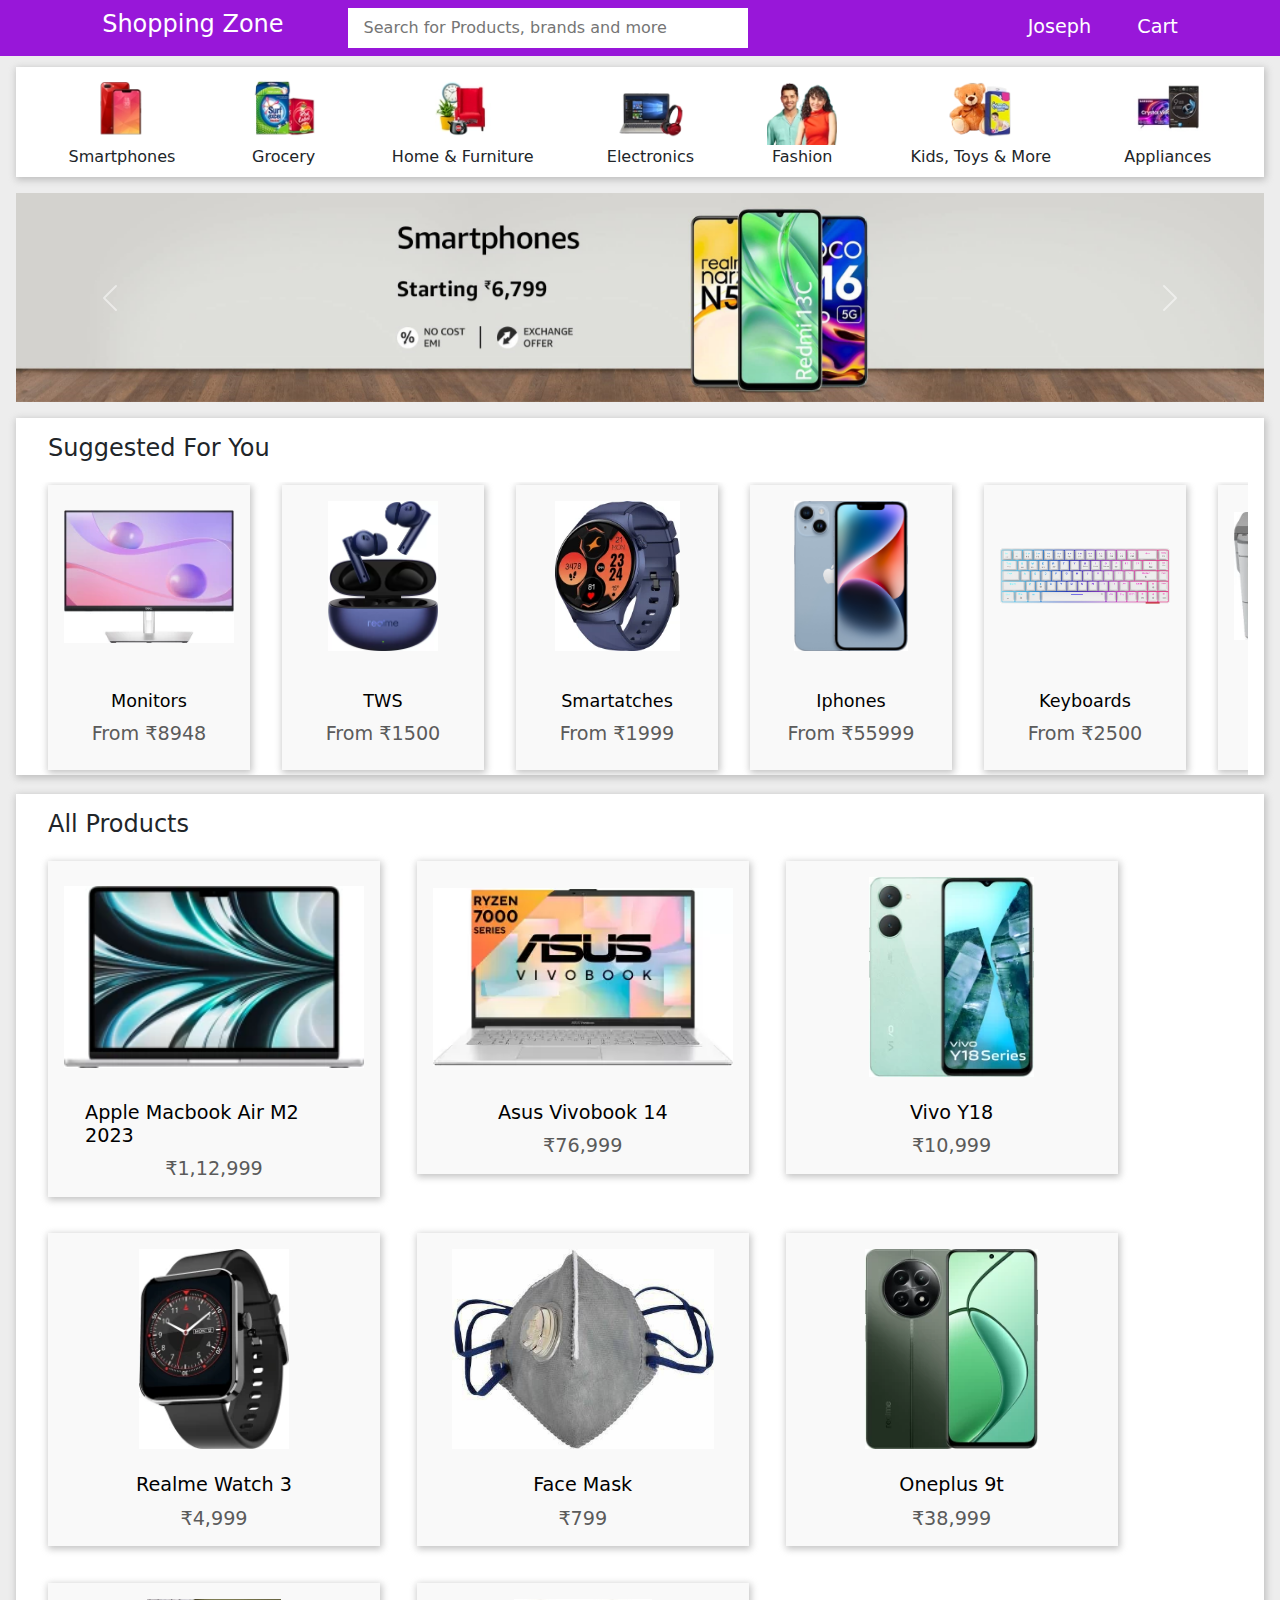
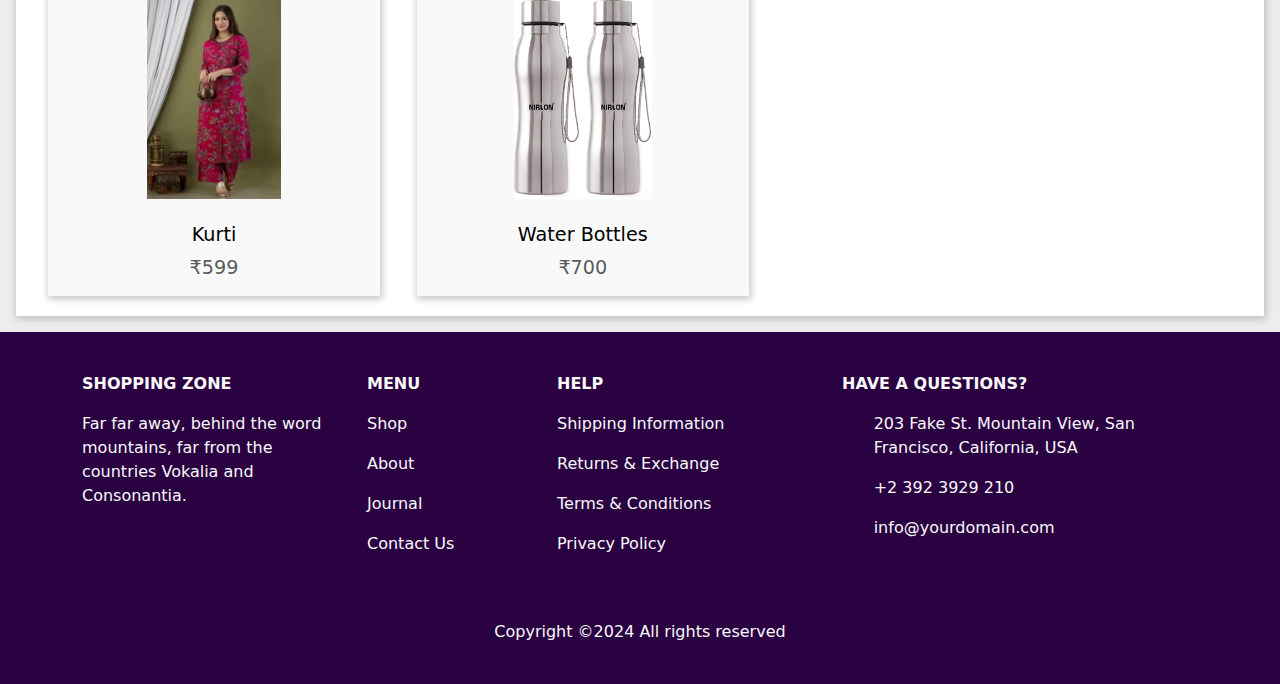
==== index.html @ 957e61e1 "j" ====
<!DOCTYPE html>
<html lang="en">
<head>
    <meta charset="UTF-8">
    <meta name="viewport" content="width=device-width, initial-scale=1.0">
    <title>Shopping Zone - Home</title>
    <link rel="shortcut icon" href="images/logo.png" type="image/x-icon">
    <link rel="stylesheet" href="style.css">
    <link href="https://cdn.jsdelivr.net/npm/bootstrap@5.3.3/dist/css/bootstrap.min.css" rel="stylesheet" integrity="sha384-QWTKZyjpPEjISv5WaRU9OFeRpok6YctnYmDr5pNlyT2bRjXh0JMhjY6hW+ALEwIH" crossorigin="anonymous" />
    <link rel="stylesheet" href="https://cdnjs.cloudflare.com/ajax/libs/font-awesome/6.4.2/css/all.min.css" integrity="sha512-z3gLpd7yknf1YoNbCzqRKc4qyor8gaKU1qmn+CShxbuBusANI9QpRohGBreCFkKxLhei6S9CQXFEbbKuqLg0DA==" crossorigin="anonymous" referrerpolicy="no-referrer" />
</head>
<body>
    <!-- Navbar Starts Here -->
    <div class="upper-layer"> </div>
    <nav id="navbar">
          <div class="nav-left">
            <a href="index.html">
                <h4 class="logo"><i class="fa-solid fa-truck-fast"></i> <span>Shopping Zone</span></h4>
            </a>
            <form action="">
              <input type="search" name="searchInput" placeholder="Search for Products, brands and more" id="searchInput" />
              <div>
                <i class="fa-solid fa-magnifying-glass"></i>
              </div>
            </form>
          </div>
          <div class="nav-right">
            <span id="user">
              Joseph
              <i class="fa-solid fa-caret-down" style="transition: rotate 0.2s ease"></i></span>
            <span><a href="cart.html">Cart <i class="fa-solid fa-cart-shopping"></i></a></span>
            <i class="fa-solid fa-bars"></i>
          </div>
    </nav>
  
      <div class="nav-menu">
        <div id="tooltip"><i class="fa-solid fa-caret-down"></i></div>
        <div class="menu">
          <a href="profile.html"><i class="fa-solid fa-user"></i> <span>My Profile</span></a>
        </div>
        <div class="menu">
          <a href="order.html"><i class="fa-solid fa-basket-shopping"></i> <span>Orders</span></a>
        </div>
        <div class="menu">
          <a href="wishlist.html"><i class="fa-solid fa-hand-holding-heart"></i>
          <span>Wishlist</span></a>
        </div>
        <div class="menu">
          <a href="cart.html"><i class="fa-solid fa-cart-shopping"></i> <span>Cart</span></a>
        </div>
        <div class="menu">
            <a href="index.html"><i class="fa-solid fa-house-chimney"></i> <span>Home</span></a>
        </div>
        <div class="menu">
          <a href="#"><i class="fa-solid fa-power-off"></i> <span>Logout</span></a>
        </div>
      </div>
      <!-- Navbar Ends Here -->


      <section> 
        <!-- Head Section Starts Here -->
        <div class="head">
            <div class="head-content">
                <img src="images/head1.webp" alt="Image" width="70">
                <span>Smartphones</span>
            </div>
            <div class="head-content">
                <img src="images/head2.webp" alt="Image" width="70">
                <span>Grocery</span>
            </div>
            <div class="head-content">
                <img src="images/head3.webp" alt="Image" width="70">
                <span>Home & Furniture</span>
            </div>
            <div class="head-content">
                <img src="images/head4.webp" alt="Image" width="70">
                <span>Electronics</span>
            </div>
            <div class="head-content">
                <img src="images/head5.webp" alt="Image" width="70">
                <span>Fashion</span>
            </div>
            <div class="head-content">
                <img src="images/head6.webp" alt="Image" width="70">
                <span>Kids, Toys & More</span>
            </div>
            <div class="head-content">
                <img src="images/head7.webp" alt="Image" width="70">
                <span>Appliances</span>
            </div>
        </div>
        <!-- Head Section Ends Here -->


      <!-- Carousel Section Starts Here -->
      <div id="carouselExampleAutoplaying" class="carousel slide" data-bs-ride="carousel">
        <div class="carousel-inner">
          <div class="carousel-item active">
            <img src="images/slide1.jpg" class="d-block w-100" alt="Slide-Images">
          </div>
          <div class="carousel-item">
            <img src="images/slide6.jpg" class="d-block w-100" alt="Slide-Images">
          </div>
          <div class="carousel-item">
            <img src="images/slide5.jpg" class="d-block w-100" alt="Slide-Images">
          </div>
          <div class="carousel-item">
            <img src="images/slide7.jpg" class="d-block w-100" alt="Slide-Images">
          </div>
        </div>
        <button class="carousel-control-prev" type="button" data-bs-target="#carouselExampleAutoplaying" data-bs-slide="prev">
          <span class="carousel-control-prev-icon" aria-hidden="true"></span>
          <span class="visually-hidden">Previous</span>
        </button>
        <button class="carousel-control-next" type="button" data-bs-target="#carouselExampleAutoplaying" data-bs-slide="next">
          <span class="carousel-control-next-icon" aria-hidden="true"></span>
          <span class="visually-hidden">Next</span>
        </button>
      </div>
      <!-- Carousel Section Ends Here -->


        <!-- Suggested For You Section Starts here -->
         <div class="suggested-products">
            <div>
                <h5>Suggested For You</h5>
            </div>
            <div class="product-row">
                <!-- Products -->
                <a href="product_details.html"> 
                  <div>
                      <img src="images/product1.webp" alt="Image" width="170">
                      <h6 class="title">Monitors</h6>
                      <p class="price">From ₹8948</p>
                  </div>
                </a>
                <!-- Products -->
                <a href="product_details.html"> 
                  <div>
                      <img src="images/product2.webp" alt="Image" width="170">
                      <h6 class="title">TWS</h6>
                      <p class="price">From ₹1500</p>
                  </div>
                </a>
                <!-- Products -->
                <a href="product_details.html"> 
                  <div>
                      <img src="images/product3.webp" alt="Image" width="170">
                      <h6 class="title">Smartatches</h6>
                      <p class="price">From ₹1999</p>
                  </div>
                </a>
                <!-- Products -->
                <a href="product_details.html"> 
                  <div>
                      <img src="images/iphone.jpeg" alt="Image" width="170">
                      <h6 class="title">Iphones</h5>
                      <p class="price">From ₹55999</p>
                  </div>
                </a>
                <!-- Products -->
                <a href="product_details.html"> 
                  <div>
                      <img src="images/product5.jpeg" alt="Image" width="170">
                      <h6 class="title">Keyboards</h6>
                      <p class="price">From ₹2500</p>
                  </div>
                </a>
                <!-- Products -->
                <a href="product_details.html"> 
                  <div>
                      <img src="images/product6.webp" alt="Image" width="170">
                      <h6 class="title">Printers</h6>
                      <p class="price">From ₹8900</p>
                  </div>
                </a>
                <!-- Products -->
                <a href="product_details.html"> 
                  <div>
                      <img src="images/product7.webp" alt="Image" width="170">
                      <h6 class="title">Routers</h6>
                      <p class="price">From ₹1298</p>
                  </div>
                </a>
                <!-- Products -->
                <a href="product_details.html"> 
                  <div>
                      <img src="images/product8.webp" alt="Image" width="170">
                      <h6 class="title">Cameras</h6>
                      <p class="price">From ₹68999</p>
                  </div>
                </a>
            </div>
         </div>
        <!-- Suggested For You Section Ends here -->


         <!-- All Products Section Starts here -->
        <div class="all-products">
            <div>
                <h5>All Products</h5>
            </div>
            <div class="all-products-row">
                <!-- Products -->
                <a href="product_details.html"> 
                  <div class="product">
                      <img src="images/macbook.webp" alt="Image">
                      <h6>Apple Macbook Air M2 2023</h6>
                      <span>₹1,12,999</span>
                  </div>
                </a>
                <!-- Products -->
                <a href="product_details.html"> 
                <div class="product">
                    <img src="images/laptop.webp" alt="Image">
                    <h6>Asus Vivobook 14</h6>
                    <span>₹76,999</span>
                </div>
                </a>
                <!-- Products -->
                <a href="product_details.html"> 
                <div class="product">
                    <img src="images/phone.webp" alt="Image">
                    <h6>Vivo Y18</h6>
                    <span>₹10,999</span>
                </div>
                </a>
                <!-- Products -->
                <a href="product_details.html"> 
                <div class="product">
                    <img src="images/product9.webp" alt="Image">
                    <h6>Realme Watch 3</h6>
                    <span>₹4,999</span>
                </div>
                </a>
                <!-- Products -->
                <a href="product_details.html"> 
                <div class="product">
                    <img src="images/product10.jpeg" alt="Image">
                    <h6>Face Mask</h6>
                    <span>₹799</span>
                </div>
                </a>
                <!-- Products -->
                <a href="product_details.html"> 
                <div class="product">
                    <img src="images/product11.webp" alt="Image">
                    <h6>Oneplus 9t</h6>
                    <span>₹38,999</span>
                </div>
                </a>
                <!-- Products -->
                <a href="product_details.html"> 
                <div class="product">
                    <img src="images/product12.webp" alt="Image">
                    <h6>Kurti</h6>
                    <span>₹599</span>
                </div>
                </a>
                <!-- Products -->
                <a href="product_details.html"> 
                <div class="product">
                    <img src="images/bottle.jpeg" alt="Image">
                    <h6>Water Bottles</h6>
                    <span>₹700</span>
                </div>
                </a>
            </div>
        </div>
         <!-- All Products Section Ends here -->
      </section>


  <!-- Footer Starts Here -->
  <div class="container-fluid px-2 py-4" style="background-color: rgb(43, 2, 65);">
    <div class="container text-light">

      <div class="row">
        <div class="col col-12 col-md-3 pt-3">
          <span class="fw-bold">SHOPPING ZONE</span>
          <p class="pt-3">Far far away, behind the word mountains, far from the countries Vokalia and Consonantia.</p>
        </div>

        <div class="col col-12 col-md-2 pt-3">
          <span class="fw-bold">MENU</span>

          <p class="pt-3">Shop</p>
          <p>About</p>
          <p>Journal</p>
          <p>Contact Us</p>
        </div>

        <div class="col col-12 col-md-3 pt-3">
          <span class="fw-bold">HELP</span>

          <p class="pt-3">Shipping Information</p>
          <p>Returns & Exchange</p>
          <p>Terms & Conditions</p>
          <p>Privacy Policy</p>
        </div>

        <div class="col col-12 col-md-4 pt-3">
          <span class="fw-bold">HAVE A QUESTIONS?</span>

          <div class="row pt-3">
            <div class="col col-1">
              <i class="fa-solid fa-location-dot"></i>
            </div>
            <div class="col col-11">
              <span>203 Fake St. Mountain View, San Francisco, California, USA</span>
            </div>
          </div>

          <div class="row py-3">
            <div class="col col-1">
              <i class="fa-solid fa-phone"></i>
            </div>
            <div class="col col-11">
              <span>+2 392 3929 210</span>
            </div>
          </div>

          <div class="row">
            <div class="col col-1">
              <i class="fa-solid fa-envelope"></i>
            </div>
            <div class="col col-11">
              <span>info@yourdomain.com</span>
            </div>
          </div>


        </div>
      </div>
    </div>
    <div class="text-center pt-5 text-light">
      <p>Copyright ©2024 All rights reserved</span>
      </p>
    </div>
  </div>
  <!-- Footer Ends Here -->


    <script src="nav.js"></script>

    <script src="https://cdn.jsdelivr.net/npm/bootstrap@5.3.3/dist/js/bootstrap.bundle.min.js" integrity="sha384-YvpcrYf0tY3lHB60NNkmXc5s9fDVZLESaAA55NDzOxhy9GkcIdslK1eN7N6jIeHz" crossorigin="anonymous"></script>
</body>
</html>
---- style.css ----
*{
margin: 0;
padding: 0;
box-sizing: border-box;
transition: all 0.2s ease;
}

/* Edit Scroll Bar */
::-webkit-scrollbar {
    width: 0;
}

::-webkit-scrollbar-track {
    background: transparent;
}

::-webkit-scrollbar-thumb {
    background: transparent;
}
    
/* --- Navbar Starts here --- */
.upper-layer{
    position: absolute;
    width: 100vw;
    height: 100vh;
    display: none;
    /* background: rgba(0, 0, 0, 0.068); */
    z-index: 5;
}
nav{
    background-color: rgb(152, 23, 217);
    display: flex;
    justify-content: space-between;
    align-items: center;
    padding: 0 7.98%;
}

.container{
    display: flex;
    justify-content: space-between;
    align-items: center;
}

.nav-left{
    display: flex;
    align-items: center;
    justify-content: center;
}

.nav-left a{
    text-decoration: none;
}

.nav-left .logo{
    margin-right: 4rem;
    padding: 0.6rem 0;
    color: white;
}

form{
    background-color: rgb(255, 255, 255);
    display: flex;
    align-items: center;
}

.nav-left #searchInput{
    width: 30vw;
    height: 2.5rem;
    padding: 0 1rem;
    border: none;
    outline: none;
}

.nav-left form i{
    font-size: 1.5rem;
    padding: 0 .5rem;
    color: rgb(169, 44, 232);
}

.nav-left form i:hover{
    color: rgb(147, 19, 210);
    transition: color 0.1s ease;
}

.nav-right{
    padding: 0.5rem 0;
}

.nav-right span{
 margin-left: 2.5rem;
 font-size: 1.2rem;
 font-weight: 500;
 color: white;
 padding: 0.95rem 0;
 cursor: pointer
 }
 
 .nav-right a{
     text-decoration: none;
     color: white;
 }

 .nav-right .fa-bars{
    display: none;
 }
 
 .nav-menu{
     position: absolute;
     right: 10%;
     background-color: white;
     width: max-content;
     box-shadow: 0px 1px 20px 1px rgba(152, 152, 152, 0.748);
     z-index: -5;
     opacity: 0;
     transition: all 0.3s ease;
 }
 
.nav-menu #tooltip{
   width: 20px;
   height: 20px;
   position: absolute;
   top: -0.4rem;
   left: 7rem;
   transform: rotate(180deg);
  }
  
  .nav-menu #tooltip i{
      color: white;
      font-size: 1.7rem;
  }
  
  .nav-menu .menu{
      padding: 0.5rem 0 0.8rem 2rem;
      border-bottom: 1px solid rgb(224, 224, 224);
      font-size: 1.1rem;
      font-weight: 500;
  }
  
  .nav-menu .menu a{
      text-decoration: none;
      color: black;
      padding: 0.5rem 5rem 0.5rem 0;
  }
  
  .nav-menu .menu:hover{
      background-color: rgb(242, 242, 242);
      transition: background-color 0.1s ease;
 }
  
  .nav-menu i{
      margin-right: 2rem;
      color: rgb(169, 44, 232);
  }
  /* --- Navbar Ends here --- */

  

  section{
    background-color: rgb(237, 237, 237);
    padding: 0.7rem 1rem 1rem 1rem;
  }
  /* --- Head Section Starts Here --- */
  section .head{
    display: flex;
    background-color: white;
    padding: 0.5rem 1rem;
    justify-content: space-around;
    align-items: center;
    margin-bottom: 1rem;
    overflow: hidden;
    box-shadow: 1px 2px 7px 1px rgba(175, 175, 175, 0.748);
  }

  section .head .head-content{
    display: flex;
    flex-direction: column;
    justify-content: center;
    align-items: center;
    font-weight: 500;
    cursor: pointer;
  }

  /* --- Head Section Ends Here --- */

  /* --- Suggested Products Section Starts Here --- */
  .suggested-products{
    background-color: white;
    padding: 1rem 1rem 0 1rem;
    margin-top: 1rem;
    box-shadow: 1px 2px 7px 1px rgba(175, 175, 175, 0.748);
  }

  .suggested-products a{
    text-decoration: none;
    color: black;
  }

  .suggested-products h5{
    font-size: 1.5rem;
    padding: 0 0 0.7rem 1rem;
  }
  .suggested-products .product-row {
    display: flex;
    gap: 2rem;
    padding: 0.2rem 1rem 0.3rem 1rem;
    overflow-x: scroll;
  }

  .suggested-products .product-row div{
    background-color: rgb(249, 249, 249);
    padding: 1rem 1rem 0.3rem 1rem;
    display: flex;
    flex-direction: column;
    align-items: center;
    box-shadow: 1px 2px 7px 1px rgba(175, 175, 175, 0.748);
    cursor: pointer;
  }

  .suggested-products .product-row div:hover{
    background-color: white;
    box-shadow: 1px 2px 7px 1px rgba(126, 126, 126, 0.748);
  }

  .suggested-products .product-row div img {
    height: 150px;
    object-fit: contain;
  }

  .suggested-products .product-row div h6{
    margin-top: 2.5rem;
    font-size: 1.1rem;
  }

  .suggested-products .product-row div p{
    font-size: 1.2rem;
    font-weight: 500;
    color: rgb(91, 91, 91);
  }
  /* --- Suggested Products Section Ends Here --- */


  /* --- All Products Section Starts Here --- */
    .all-products{
        background-color: white;
        margin-top: 1.2rem;
        padding: 1rem;
        box-shadow: 1px 2px 7px 1px rgba(175, 175, 175, 0.748);
        overflow: hidden;
    }

    .all-products a{
        text-decoration: none;
        color: black;
      }

    .all-products h5{
        font-size: 1.5rem;
        padding: 0 0 0.7rem 1rem;
    }

    .all-products .all-products-row {
        display: flex;
        flex-wrap: wrap;
        gap: 2.3rem;
        padding: 0.2rem 1rem 0.3rem 1rem;
    }

    .all-products .all-products-row .product{
        background-color: rgb(249, 249, 249);
        padding: 1rem 1rem 0.8rem 1rem;
        display: flex;
        flex-direction: column;
        align-items: center;
        box-shadow: 1px 2px 7px 1px rgba(175, 175, 175, 0.748);
        cursor: pointer;
    }

    .all-products .all-products-row .product:hover{
        background-color: white;
        box-shadow: 1px 2px 7px 1px rgba(89, 89, 89, 0.748);
    }

    .all-products .all-products-row .product img {
        height: 200px;
        width: 300px;
        object-fit: contain;
    }

    .all-products .all-products-row .product h6{
        padding: 0 1rem;
        margin-top: 1.5rem;
        font-size: 1.2rem;
        max-width: 290px;
    }
    
      .all-products .all-products-row .product span{
        font-size: 1.2rem;
        font-weight: 500;
        color: rgb(91, 91, 91);
    }
  /* --- All Products Section Ends Here --- */




  /* --- Media Queries --- */

  @media screen and (min-width: 768px) and (max-width: 992px) {

    nav{
        padding: 0 3%;
    }
    .nav-left .logo{
        margin-right: 1rem;
        font-size: 1.4rem;
    }
    .nav-left #searchInput{
        width: 34vw;
        padding: 0 0.5rem;
    }
    .nav-left form i{
        font-size: 1.4rem;
        padding: 0 0.5rem 0 0;
    }
    .nav-right span{
        margin-left: 1.5rem;
        font-size: 1.1rem;
    }
    .nav-menu{
        position: absolute;
        right: 4.2%;
    }

  }

  /* ---------------------------------------------- */

  @media screen and (min-width: 576px) and (max-width: 768px) {

    nav{
        padding: 0 3%;
    }
    .nav-left .logo{
        margin-right: 1.2rem;
        font-size: 1.4rem;
    }
    .nav-left .logo span{
        display: none;
    }
    .nav-left #searchInput{
        width: 42vw;
        padding: 0 0.5rem;
    }
    .nav-left form i{
        font-size: 1.3rem;
        padding: 0 0.7rem 0 0;
    }
    .nav-right span{
        margin-left: 1.2rem;
        font-size: 1.1rem;
    }
    .nav-menu{
        position: absolute;
        right: 3.6%;
    }

  }

  /* ---------------------------------------------- */

  @media screen and (max-width: 576px) {
    nav{
        padding: 0 3.7%;
    }
    nav .nav-right span{
        display: none;
    }
    .nav-left .logo{
        margin-right: 1rem;
        font-size: 1.3rem;
    }
    .nav-left .logo span{
        display: none;
    }
    .nav-left #searchInput{
        width: 55vw;
        padding: 0 0.5rem;
    }
    .nav-left form i{
        font-size: 1.2rem;
        padding: 0 0.7rem 0 0;
    }
    .nav-right .fa-bars{
        display: block;
        color: white;
        font-size: 1.4rem;
    }
    .nav-menu{
        position: absolute;
        right: 2%;
    }
    .nav-menu #tooltip{
        position: absolute;
        left: 13.6rem;
       }

  }
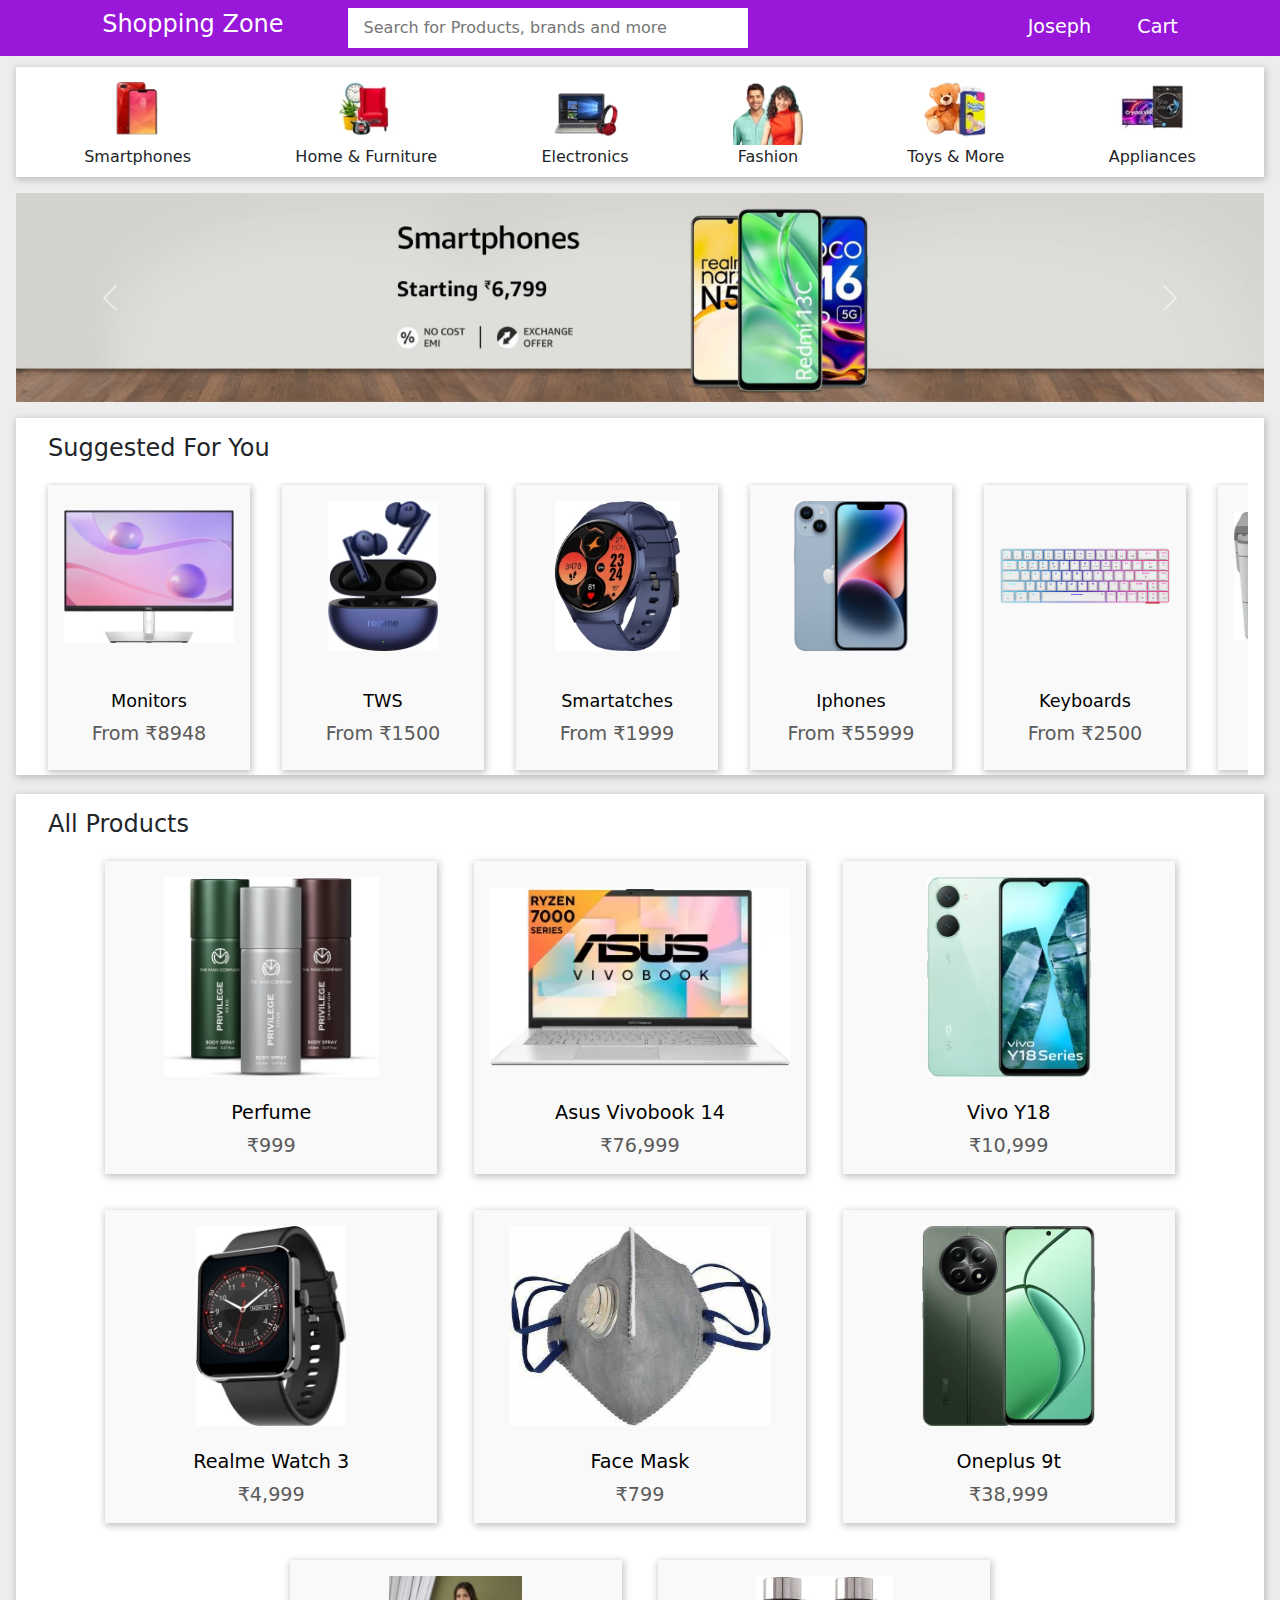
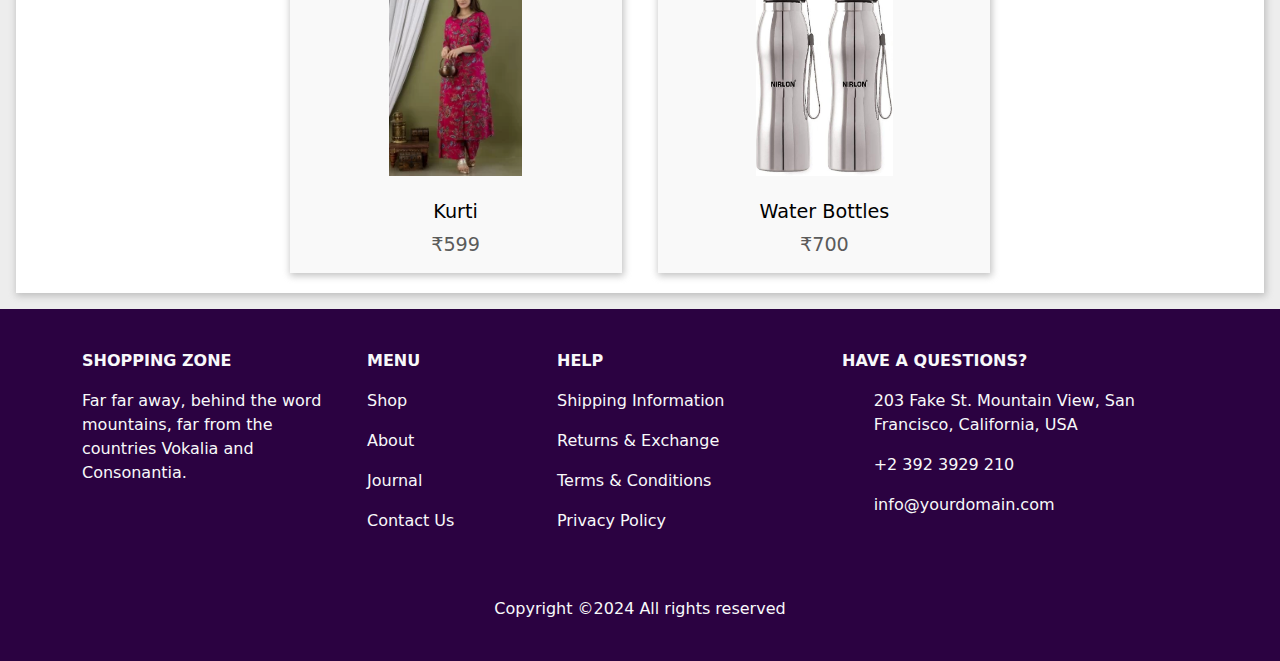
==== commit 6ee95ec9: "j" ====
--- a/index.html
+++ b/index.html
@@ -62,31 +62,27 @@
         <!-- Head Section Starts Here -->
         <div class="head">
             <div class="head-content">
-                <img src="images/head1.webp" alt="Image" width="70">
+                <img src="images/head1.webp" alt="Image">
                 <span>Smartphones</span>
             </div>
             <div class="head-content">
-                <img src="images/head2.webp" alt="Image" width="70">
-                <span>Grocery</span>
-            </div>
-            <div class="head-content">
-                <img src="images/head3.webp" alt="Image" width="70">
+                <img src="images/head3.webp" alt="Image">
                 <span>Home & Furniture</span>
             </div>
             <div class="head-content">
-                <img src="images/head4.webp" alt="Image" width="70">
+                <img src="images/head4.webp" alt="Image">
                 <span>Electronics</span>
             </div>
             <div class="head-content">
-                <img src="images/head5.webp" alt="Image" width="70">
+                <img src="images/head5.webp" alt="Image">
                 <span>Fashion</span>
             </div>
             <div class="head-content">
-                <img src="images/head6.webp" alt="Image" width="70">
-                <span>Kids, Toys & More</span>
-            </div>
-            <div class="head-content">
-                <img src="images/head7.webp" alt="Image" width="70">
+                <img src="images/head6.webp" alt="Image">
+                <span>Toys & More</span>
+            </div>
+            <div class="head-content">
+                <img src="images/head7.webp" alt="Image">
                 <span>Appliances</span>
             </div>
         </div>
@@ -96,17 +92,17 @@
       <!-- Carousel Section Starts Here -->
       <div id="carouselExampleAutoplaying" class="carousel slide" data-bs-ride="carousel">
         <div class="carousel-inner">
-          <div class="carousel-item active">
-            <img src="images/slide1.jpg" class="d-block w-100" alt="Slide-Images">
-          </div>
-          <div class="carousel-item">
-            <img src="images/slide6.jpg" class="d-block w-100" alt="Slide-Images">
-          </div>
-          <div class="carousel-item">
-            <img src="images/slide5.jpg" class="d-block w-100" alt="Slide-Images">
-          </div>
-          <div class="carousel-item">
-            <img src="images/slide7.jpg" class="d-block w-100" alt="Slide-Images">
+          <div class="carousel-item active slide-image-div">
+            <img src="images/slide1.jpg" class="d-block w-100 slide-images" alt="Slide-Images">
+          </div>
+          <div class="carousel-item slide-image-div">
+            <img src="images/slide6.jpg" class="d-block w-100 slide-images" alt="Slide-Images">
+          </div>
+          <div class="carousel-item slide-image-div">
+            <img src="images/slide5.jpg" class="d-block w-100 slide-images" alt="Slide-Images">
+          </div>
+          <div class="carousel-item slide-image-div">
+            <img src="images/slide7.jpg" class="d-block w-100 slide-images" alt="Slide-Images">
           </div>
         </div>
         <button class="carousel-control-prev" type="button" data-bs-target="#carouselExampleAutoplaying" data-bs-slide="prev">
@@ -130,7 +126,7 @@
                 <!-- Products -->
                 <a href="product_details.html"> 
                   <div>
-                      <img src="images/product1.webp" alt="Image" width="170">
+                      <img src="images/product1.webp" alt="Image">
                       <h6 class="title">Monitors</h6>
                       <p class="price">From ₹8948</p>
                   </div>
@@ -138,7 +134,7 @@
                 <!-- Products -->
                 <a href="product_details.html"> 
                   <div>
-                      <img src="images/product2.webp" alt="Image" width="170">
+                      <img src="images/product2.webp" alt="Image">
                       <h6 class="title">TWS</h6>
                       <p class="price">From ₹1500</p>
                   </div>
@@ -146,7 +142,7 @@
                 <!-- Products -->
                 <a href="product_details.html"> 
                   <div>
-                      <img src="images/product3.webp" alt="Image" width="170">
+                      <img src="images/product3.webp" alt="Image">
                       <h6 class="title">Smartatches</h6>
                       <p class="price">From ₹1999</p>
                   </div>
@@ -154,7 +150,7 @@
                 <!-- Products -->
                 <a href="product_details.html"> 
                   <div>
-                      <img src="images/iphone.jpeg" alt="Image" width="170">
+                      <img src="images/iphone.jpeg" alt="Image">
                       <h6 class="title">Iphones</h5>
                       <p class="price">From ₹55999</p>
                   </div>
@@ -162,7 +158,7 @@
                 <!-- Products -->
                 <a href="product_details.html"> 
                   <div>
-                      <img src="images/product5.jpeg" alt="Image" width="170">
+                      <img src="images/product5.jpeg" alt="Image">
                       <h6 class="title">Keyboards</h6>
                       <p class="price">From ₹2500</p>
                   </div>
@@ -170,7 +166,7 @@
                 <!-- Products -->
                 <a href="product_details.html"> 
                   <div>
-                      <img src="images/product6.webp" alt="Image" width="170">
+                      <img src="images/product6.webp" alt="Image">
                       <h6 class="title">Printers</h6>
                       <p class="price">From ₹8900</p>
                   </div>
@@ -178,7 +174,7 @@
                 <!-- Products -->
                 <a href="product_details.html"> 
                   <div>
-                      <img src="images/product7.webp" alt="Image" width="170">
+                      <img src="images/product7.webp" alt="Image">
                       <h6 class="title">Routers</h6>
                       <p class="price">From ₹1298</p>
                   </div>
@@ -186,7 +182,7 @@
                 <!-- Products -->
                 <a href="product_details.html"> 
                   <div>
-                      <img src="images/product8.webp" alt="Image" width="170">
+                      <img src="images/product8.webp" alt="Image">
                       <h6 class="title">Cameras</h6>
                       <p class="price">From ₹68999</p>
                   </div>
@@ -205,9 +201,9 @@
                 <!-- Products -->
                 <a href="product_details.html"> 
                   <div class="product">
-                      <img src="images/macbook.webp" alt="Image">
-                      <h6>Apple Macbook Air M2 2023</h6>
-                      <span>₹1,12,999</span>
+                      <img src="images/perfume.webp" alt="Image">
+                      <h6>Perfume</h6>
+                      <span>₹999</span>
                   </div>
                 </a>
                 <!-- Products -->
--- a/style.css
+++ b/style.css
@@ -1,8 +1,8 @@
-*{
-margin: 0;
-padding: 0;
-box-sizing: border-box;
-transition: all 0.2s ease;
+* {
+    margin: 0;
+    padding: 0;
+    box-sizing: border-box;
+    transition: all 0.2s ease;
 }
 
 /* Edit Scroll Bar */
@@ -17,9 +17,9 @@
 ::-webkit-scrollbar-thumb {
     background: transparent;
 }
-    
+
 /* --- Navbar Starts here --- */
-.upper-layer{
+.upper-layer {
     position: absolute;
     width: 100vw;
     height: 100vh;
@@ -27,7 +27,8 @@
     /* background: rgba(0, 0, 0, 0.068); */
     z-index: 5;
 }
-nav{
+
+nav {
     background-color: rgb(152, 23, 217);
     display: flex;
     justify-content: space-between;
@@ -35,35 +36,35 @@
     padding: 0 7.98%;
 }
 
-.container{
+.container {
     display: flex;
     justify-content: space-between;
     align-items: center;
 }
 
-.nav-left{
+.nav-left {
     display: flex;
     align-items: center;
     justify-content: center;
 }
 
-.nav-left a{
+.nav-left a {
     text-decoration: none;
 }
 
-.nav-left .logo{
+.nav-left .logo {
     margin-right: 4rem;
     padding: 0.6rem 0;
     color: white;
 }
 
-form{
+form {
     background-color: rgb(255, 255, 255);
     display: flex;
     align-items: center;
 }
 
-.nav-left #searchInput{
+.nav-left #searchInput {
     width: 30vw;
     height: 2.5rem;
     padding: 0 1rem;
@@ -71,96 +72,98 @@
     outline: none;
 }
 
-.nav-left form i{
+.nav-left form i {
     font-size: 1.5rem;
     padding: 0 .5rem;
     color: rgb(169, 44, 232);
 }
 
-.nav-left form i:hover{
+.nav-left form i:hover {
     color: rgb(147, 19, 210);
     transition: color 0.1s ease;
 }
 
-.nav-right{
+.nav-right {
     padding: 0.5rem 0;
 }
 
-.nav-right span{
- margin-left: 2.5rem;
- font-size: 1.2rem;
- font-weight: 500;
- color: white;
- padding: 0.95rem 0;
- cursor: pointer
- }
- 
- .nav-right a{
-     text-decoration: none;
-     color: white;
- }
-
- .nav-right .fa-bars{
+.nav-right span {
+    margin-left: 2.5rem;
+    font-size: 1.2rem;
+    font-weight: 500;
+    color: white;
+    padding: 0.95rem 0;
+    cursor: pointer
+}
+
+.nav-right a {
+    text-decoration: none;
+    color: white;
+}
+
+.nav-right .fa-bars {
     display: none;
- }
- 
- .nav-menu{
-     position: absolute;
-     right: 10%;
-     background-color: white;
-     width: max-content;
-     box-shadow: 0px 1px 20px 1px rgba(152, 152, 152, 0.748);
-     z-index: -5;
-     opacity: 0;
-     transition: all 0.3s ease;
- }
- 
-.nav-menu #tooltip{
-   width: 20px;
-   height: 20px;
-   position: absolute;
-   top: -0.4rem;
-   left: 7rem;
-   transform: rotate(180deg);
-  }
-  
-  .nav-menu #tooltip i{
-      color: white;
-      font-size: 1.7rem;
-  }
-  
-  .nav-menu .menu{
-      padding: 0.5rem 0 0.8rem 2rem;
-      border-bottom: 1px solid rgb(224, 224, 224);
-      font-size: 1.1rem;
-      font-weight: 500;
-  }
-  
-  .nav-menu .menu a{
-      text-decoration: none;
-      color: black;
-      padding: 0.5rem 5rem 0.5rem 0;
-  }
-  
-  .nav-menu .menu:hover{
-      background-color: rgb(242, 242, 242);
-      transition: background-color 0.1s ease;
- }
-  
-  .nav-menu i{
-      margin-right: 2rem;
-      color: rgb(169, 44, 232);
-  }
-  /* --- Navbar Ends here --- */
-
-  
-
-  section{
+}
+
+.nav-menu {
+    position: absolute;
+    right: 10%;
+    background-color: white;
+    width: max-content;
+    box-shadow: 0px 1px 20px 1px rgba(152, 152, 152, 0.748);
+    z-index: -5;
+    opacity: 0;
+    transition: all 0.3s ease;
+}
+
+.nav-menu #tooltip {
+    width: 20px;
+    height: 20px;
+    position: absolute;
+    top: -0.4rem;
+    left: 7rem;
+    transform: rotate(180deg);
+}
+
+.nav-menu #tooltip i {
+    color: white;
+    font-size: 1.7rem;
+}
+
+.nav-menu .menu {
+    padding: 0.5rem 0 0.8rem 2rem;
+    border-bottom: 1px solid rgb(224, 224, 224);
+    font-size: 1.1rem;
+    font-weight: 500;
+}
+
+.nav-menu .menu a {
+    text-decoration: none;
+    color: black;
+    padding: 0.5rem 5rem 0.5rem 0;
+}
+
+.nav-menu .menu:hover {
+    background-color: rgb(242, 242, 242);
+    transition: background-color 0.1s ease;
+}
+
+.nav-menu i {
+    margin-right: 2rem;
+    color: rgb(169, 44, 232);
+}
+
+/* --- Navbar Ends here --- */
+
+
+
+section {
     background-color: rgb(237, 237, 237);
     padding: 0.7rem 1rem 1rem 1rem;
-  }
-  /* --- Head Section Starts Here --- */
-  section .head{
+}
+
+/* --- Head Section Starts Here --- */
+section .head {
     display: flex;
     background-color: white;
     padding: 0.5rem 1rem;
@@ -169,44 +172,51 @@
     margin-bottom: 1rem;
     overflow: hidden;
     box-shadow: 1px 2px 7px 1px rgba(175, 175, 175, 0.748);
-  }
-
-  section .head .head-content{
+}
+
+section .head .head-content {
     display: flex;
     flex-direction: column;
     justify-content: center;
     align-items: center;
     font-weight: 500;
     cursor: pointer;
-  }
-
-  /* --- Head Section Ends Here --- */
-
-  /* --- Suggested Products Section Starts Here --- */
-  .suggested-products{
+}
+
+section .head .head-content img {
+    width: 70px;
+    height: 70px;
+    object-fit: contain;
+}
+
+/* --- Head Section Ends Here --- */
+
+/* --- Suggested Products Section Starts Here --- */
+.suggested-products {
     background-color: white;
     padding: 1rem 1rem 0 1rem;
     margin-top: 1rem;
     box-shadow: 1px 2px 7px 1px rgba(175, 175, 175, 0.748);
-  }
-
-  .suggested-products a{
+}
+
+.suggested-products a {
     text-decoration: none;
     color: black;
-  }
-
-  .suggested-products h5{
+}
+
+.suggested-products h5 {
     font-size: 1.5rem;
     padding: 0 0 0.7rem 1rem;
-  }
-  .suggested-products .product-row {
+}
+
+.suggested-products .product-row {
     display: flex;
     gap: 2rem;
     padding: 0.2rem 1rem 0.3rem 1rem;
     overflow-x: scroll;
-  }
-
-  .suggested-products .product-row div{
+}
+
+.suggested-products .product-row div {
     background-color: rgb(249, 249, 249);
     padding: 1rem 1rem 0.3rem 1rem;
     display: flex;
@@ -214,194 +224,395 @@
     align-items: center;
     box-shadow: 1px 2px 7px 1px rgba(175, 175, 175, 0.748);
     cursor: pointer;
-  }
-
-  .suggested-products .product-row div:hover{
+}
+
+.suggested-products .product-row div:hover {
     background-color: white;
     box-shadow: 1px 2px 7px 1px rgba(126, 126, 126, 0.748);
-  }
-
-  .suggested-products .product-row div img {
+}
+
+.suggested-products .product-row div img {
+    width: 170px;
     height: 150px;
     object-fit: contain;
-  }
-
-  .suggested-products .product-row div h6{
+}
+
+.suggested-products .product-row div h6 {
     margin-top: 2.5rem;
     font-size: 1.1rem;
-  }
-
-  .suggested-products .product-row div p{
+}
+
+.suggested-products .product-row div p {
     font-size: 1.2rem;
     font-weight: 500;
     color: rgb(91, 91, 91);
-  }
-  /* --- Suggested Products Section Ends Here --- */
-
-
-  /* --- All Products Section Starts Here --- */
-    .all-products{
-        background-color: white;
-        margin-top: 1.2rem;
-        padding: 1rem;
-        box-shadow: 1px 2px 7px 1px rgba(175, 175, 175, 0.748);
-        overflow: hidden;
-    }
-
-    .all-products a{
-        text-decoration: none;
-        color: black;
-      }
-
-    .all-products h5{
-        font-size: 1.5rem;
-        padding: 0 0 0.7rem 1rem;
-    }
-
-    .all-products .all-products-row {
-        display: flex;
-        flex-wrap: wrap;
-        gap: 2.3rem;
-        padding: 0.2rem 1rem 0.3rem 1rem;
-    }
-
-    .all-products .all-products-row .product{
-        background-color: rgb(249, 249, 249);
-        padding: 1rem 1rem 0.8rem 1rem;
-        display: flex;
-        flex-direction: column;
-        align-items: center;
-        box-shadow: 1px 2px 7px 1px rgba(175, 175, 175, 0.748);
-        cursor: pointer;
-    }
-
-    .all-products .all-products-row .product:hover{
-        background-color: white;
-        box-shadow: 1px 2px 7px 1px rgba(89, 89, 89, 0.748);
+}
+
+/* --- Suggested Products Section Ends Here --- */
+
+
+/* --- All Products Section Starts Here --- */
+.all-products {
+    background-color: white;
+    margin-top: 1.2rem;
+    padding: 1rem;
+    box-shadow: 1px 2px 7px 1px rgba(175, 175, 175, 0.748);
+    overflow: hidden;
+}
+
+.all-products a {
+    text-decoration: none;
+    color: black;
+}
+
+.all-products h5 {
+    font-size: 1.5rem;
+    padding: 0 0 0.7rem 1rem;
+}
+
+.all-products .all-products-row {
+    display: flex;
+    flex-wrap: wrap;
+    justify-content: center;
+    gap: 2.3rem;
+    padding: 0.2rem 1rem 0.3rem 1rem;
+}
+
+.all-products .all-products-row .product {
+    background-color: rgb(249, 249, 249);
+    padding: 1rem 1rem 0.8rem 1rem;
+    display: flex;
+    flex-direction: column;
+    align-items: center;
+    box-shadow: 1px 2px 7px 1px rgba(175, 175, 175, 0.748);
+    cursor: pointer;
+}
+
+.all-products .all-products-row .product:hover {
+    background-color: white;
+    box-shadow: 1px 2px 7px 1px rgba(89, 89, 89, 0.748);
+}
+
+.all-products .all-products-row .product img {
+    height: 200px;
+    width: 300px;
+    object-fit: contain;
+}
+
+.all-products .all-products-row .product h6 {
+    padding: 0 1rem;
+    margin-top: 1.5rem;
+    font-size: 1.2rem;
+    max-width: 290px;
+}
+
+.all-products .all-products-row .product span {
+    font-size: 1.2rem;
+    font-weight: 500;
+    color: rgb(91, 91, 91);
+}
+
+/* --- All Products Section Ends Here --- */
+
+
+
+
+/* --- Media Queries --- */
+
+@media screen and (min-width: 992px) and (max-width: 1170px) {
+
+    /* --- Media for All Products Section --- */
+    .all-products .all-products-row .product {
+        width: 270px;
     }
 
     .all-products .all-products-row .product img {
         height: 200px;
-        width: 300px;
+        width: 220px;
         object-fit: contain;
     }
-
-    .all-products .all-products-row .product h6{
-        padding: 0 1rem;
-        margin-top: 1.5rem;
-        font-size: 1.2rem;
-        max-width: 290px;
-    }
-    
-      .all-products .all-products-row .product span{
-        font-size: 1.2rem;
-        font-weight: 500;
-        color: rgb(91, 91, 91);
-    }
-  /* --- All Products Section Ends Here --- */
-
-
-
-
-  /* --- Media Queries --- */
-
-  @media screen and (min-width: 768px) and (max-width: 992px) {
-
-    nav{
+}
+
+@media screen and (min-width: 768px) and (max-width: 992px) {
+
+    /* --- Media for Navbar --- */
+    nav {
         padding: 0 3%;
     }
-    .nav-left .logo{
+
+    .nav-left .logo {
         margin-right: 1rem;
         font-size: 1.4rem;
     }
-    .nav-left #searchInput{
+
+    .nav-left #searchInput {
         width: 34vw;
         padding: 0 0.5rem;
     }
-    .nav-left form i{
+
+    .nav-left form i {
         font-size: 1.4rem;
         padding: 0 0.5rem 0 0;
     }
-    .nav-right span{
+
+    .nav-right span {
         margin-left: 1.5rem;
         font-size: 1.1rem;
     }
-    .nav-menu{
+
+    .nav-menu {
         position: absolute;
         right: 4.2%;
     }
 
-  }
-
-  /* ---------------------------------------------- */
-
-  @media screen and (min-width: 576px) and (max-width: 768px) {
-
-    nav{
+    /* --- Media for Head Section --- */
+    section .head .head-content {
+        font-size: 0.9rem;
+    }
+
+    section .head .head-content img {
+        width: 50px;
+        height: 50px;
+    }
+
+    /* --- Media for All Products Section --- */
+    .all-products .all-products-row .product img {
+        height: 200px;
+        width: 260px;
+    }
+
+    .all-products .all-products-row .product h6 {
+        font-size: 1.2rem;
+        max-width: 270px;
+    }
+}
+
+/* ---------------------------------------------- */
+
+@media screen and (min-width: 576px) and (max-width: 768px) {
+
+    /* --- Media for Navbar --- */
+    nav {
         padding: 0 3%;
     }
-    .nav-left .logo{
+
+    .nav-left .logo {
         margin-right: 1.2rem;
         font-size: 1.4rem;
     }
-    .nav-left .logo span{
+
+    .nav-left .logo span {
         display: none;
     }
-    .nav-left #searchInput{
+
+    .nav-left #searchInput {
         width: 42vw;
         padding: 0 0.5rem;
     }
-    .nav-left form i{
+
+    .nav-left form i {
         font-size: 1.3rem;
         padding: 0 0.7rem 0 0;
     }
-    .nav-right span{
+
+    .nav-right span {
         margin-left: 1.2rem;
         font-size: 1.1rem;
     }
-    .nav-menu{
+
+    .nav-menu {
         position: absolute;
         right: 3.6%;
     }
 
-  }
-
-  /* ---------------------------------------------- */
-
-  @media screen and (max-width: 576px) {
-    nav{
+    /* --- Media for Head Section --- */
+    section .head .head-content {
+        font-size: 0.7rem;
+    }
+
+    section .head .head-content img {
+        width: 40px;
+        height: 40px;
+    }
+
+    /* --- Media for Suggested Products Section --- */
+    .suggested-products .product-row div img {
+        width: 130px;
+        height: 80px;
+    }
+
+    .suggested-products h5 {
+        font-size: 1.3rem;
+    }
+
+    .suggested-products .product-row div h6 {
+        margin-top: 2rem;
+        font-size: 1rem;
+    }
+
+    .suggested-products .product-row div p {
+        font-size: 1rem;
+    }
+
+    /* --- Media for All Products Section --- */
+    .all-products h5 {
+        font-size: 1.3rem;
+    }
+
+    .all-products .all-products-row .product {
+        width: 220px;
+    }
+
+    .all-products .all-products-row .product img {
+        height: 200px;
+        width: 170px;
+    }
+
+    .all-products .all-products-row .product h6 {
+        font-size: 1.1rem;
+        max-width: 200px;
+    }
+}
+
+/* ---------------------------------------------- */
+
+@media screen and (max-width: 576px) {
+    section {
+        padding: 0.7rem 0.3rem 0.5rem 0.3rem;
+    }
+
+    /* --- Media for Navbar --- */
+    nav {
         padding: 0 3.7%;
     }
-    nav .nav-right span{
+
+    nav .nav-right span {
         display: none;
     }
-    .nav-left .logo{
+
+    .nav-left .logo {
         margin-right: 1rem;
         font-size: 1.3rem;
     }
-    .nav-left .logo span{
+
+    .nav-left .logo span {
         display: none;
     }
-    .nav-left #searchInput{
+
+    .nav-left #searchInput {
         width: 55vw;
         padding: 0 0.5rem;
     }
-    .nav-left form i{
+
+    .nav-left form i {
         font-size: 1.2rem;
         padding: 0 0.7rem 0 0;
     }
-    .nav-right .fa-bars{
+
+    .nav-right .fa-bars {
         display: block;
         color: white;
         font-size: 1.4rem;
     }
-    .nav-menu{
+
+    .nav-menu {
         position: absolute;
         right: 2%;
     }
-    .nav-menu #tooltip{
+
+    .nav-menu #tooltip {
         position: absolute;
         left: 13.6rem;
-       }
-
-  }+    }
+
+    /* --- Media for Head Section --- */
+    section .head {
+        padding: 0.2rem 0;
+    }
+
+    section .head .head-content {
+        font-size: 0.5rem;
+        font-weight: 400;
+    }
+
+    section .head .head-content img {
+        width: 20px;
+        height: 25px;
+    }
+
+    /* --- Media for Carousel --- */
+    .slide-image-div {
+        height: 14vh;
+    }
+
+    .slide-images {
+        height: 90px;
+    }
+
+    /* --- Media for Suggested Products Section --- */
+    .suggested-products {
+        padding: 1rem 0 0 0;
+    }
+
+    .suggested-products .product-row {
+        gap: 1rem;
+    }
+
+    .suggested-products .product-row div img {
+        width: 90px;
+        height: 50px;
+    }
+
+    .suggested-products h5 {
+        font-size: 1.1rem;
+        padding: 0 0 0.7rem 0.7rem;
+    }
+
+    .suggested-products .product-row div h6 {
+        margin-top: 1.2rem;
+        font-size: 0.8rem;
+    }
+
+    .suggested-products .product-row div p {
+        font-size: 0.7rem;
+    }
+
+    /* --- Media for All Products Section --- */
+    .all-products {
+        padding: 1rem 0;
+    }
+
+    .all-products .all-products-row {
+        gap: 0.5rem;
+        padding: 0;
+    }
+
+    .all-products .all-products-row .product {
+        padding: 1rem 0 0.8rem 0;
+        margin-top: 0.3rem;
+    }
+
+    .all-products h5 {
+        font-size: 1.1rem;
+        padding: 0 0 0.7rem 0.7rem;
+    }
+
+    .all-products .all-products-row .product {
+        width: 170px;
+    }
+
+    .all-products .all-products-row .product img {
+        height: 100px;
+        width: 160px;
+    }
+
+    .all-products .all-products-row .product h6 {
+        font-size: 0.8rem;
+        margin-top: 1rem;
+        font-weight: 400;
+    }
+
+    .all-products .all-products-row .product span {
+        font-size: 0.7rem;
+    }
+}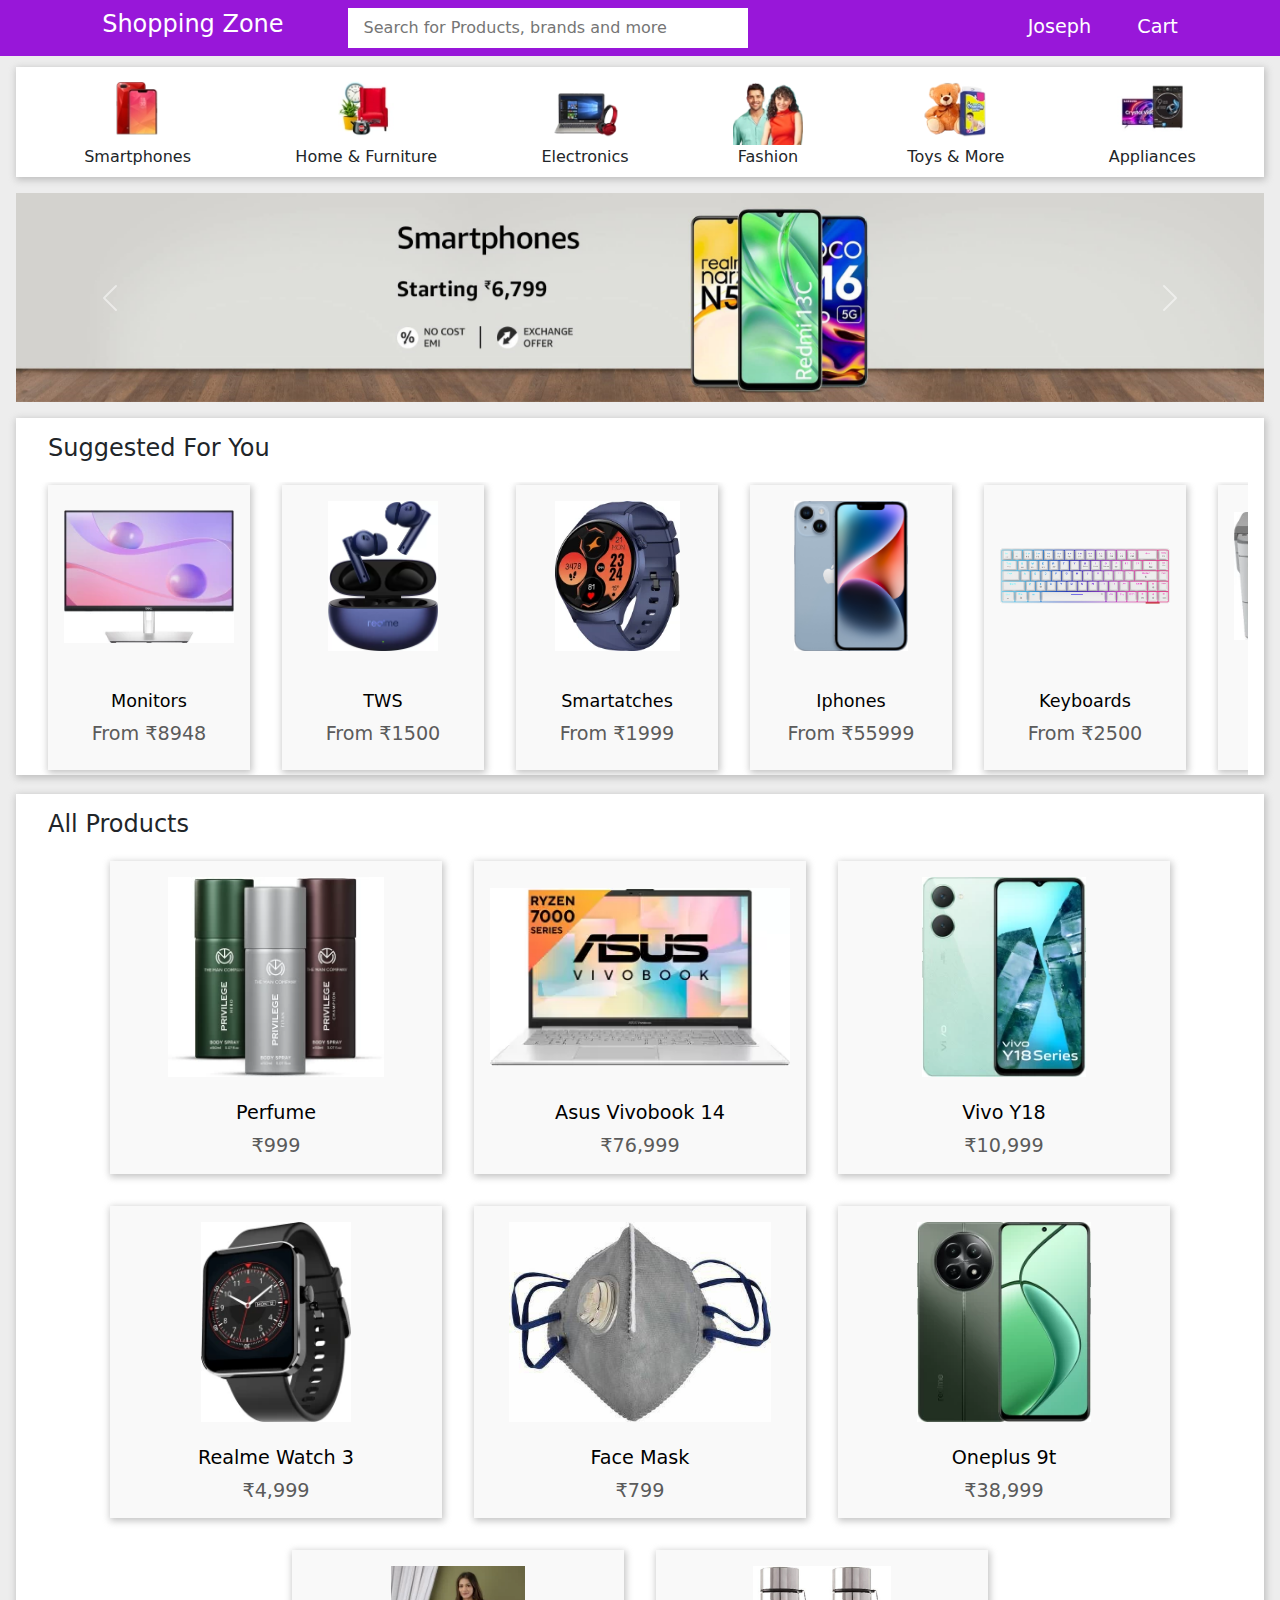
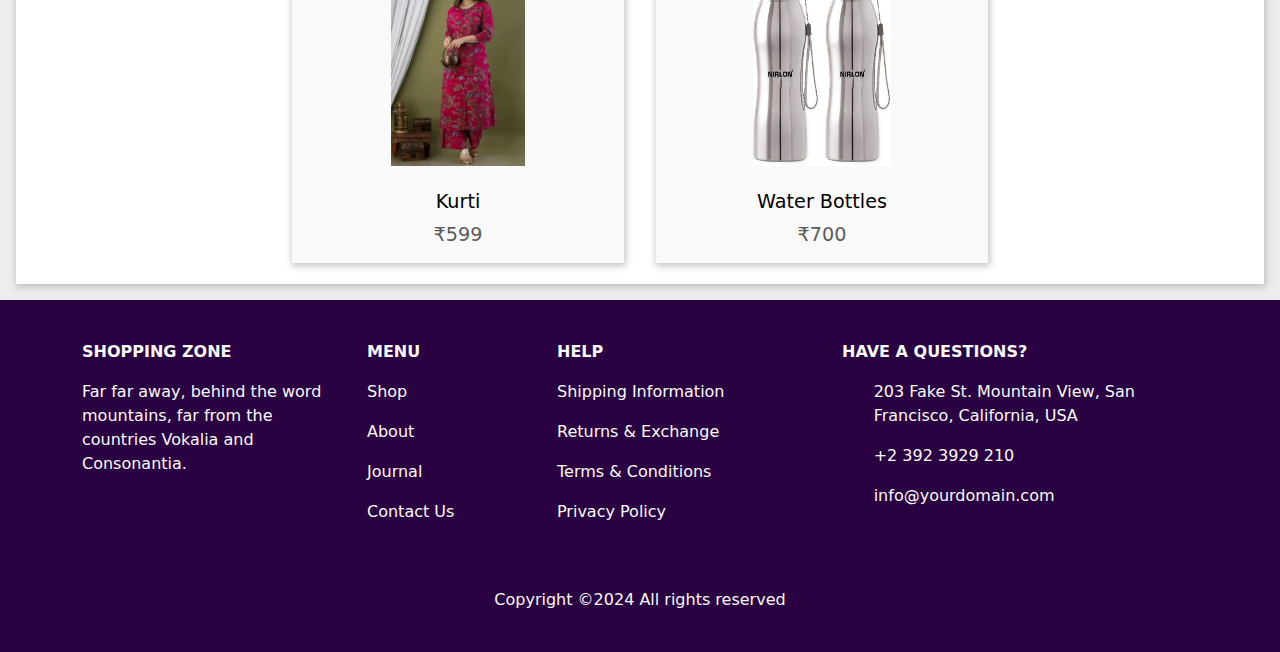
==== commit 19701430: "file structure changed" ====
--- a/index.html
+++ b/index.html
@@ -5,9 +5,9 @@
     <meta name="viewport" content="width=device-width, initial-scale=1.0">
     <title>Shopping Zone - Home</title>
     <link rel="shortcut icon" href="images/logo.png" type="image/x-icon">
-    <link rel="stylesheet" href="style.css">
     <link href="https://cdn.jsdelivr.net/npm/bootstrap@5.3.3/dist/css/bootstrap.min.css" rel="stylesheet" integrity="sha384-QWTKZyjpPEjISv5WaRU9OFeRpok6YctnYmDr5pNlyT2bRjXh0JMhjY6hW+ALEwIH" crossorigin="anonymous" />
     <link rel="stylesheet" href="https://cdnjs.cloudflare.com/ajax/libs/font-awesome/6.4.2/css/all.min.css" integrity="sha512-z3gLpd7yknf1YoNbCzqRKc4qyor8gaKU1qmn+CShxbuBusANI9QpRohGBreCFkKxLhei6S9CQXFEbbKuqLg0DA==" crossorigin="anonymous" referrerpolicy="no-referrer" />
+    <link rel="stylesheet" href="css/style.css">
 </head>
 <body>
     <!-- Navbar Starts Here -->
@@ -338,7 +338,7 @@
   <!-- Footer Ends Here -->
 
 
-    <script src="nav.js"></script>
+    <script src="js/nav.js"></script>
 
     <script src="https://cdn.jsdelivr.net/npm/bootstrap@5.3.3/dist/js/bootstrap.bundle.min.js" integrity="sha384-YvpcrYf0tY3lHB60NNkmXc5s9fDVZLESaAA55NDzOxhy9GkcIdslK1eN7N6jIeHz" crossorigin="anonymous"></script>
 </body>
--- a/css/style.css
+++ b/css/style.css
@@ -0,0 +1,622 @@
+* {
+    margin: 0;
+    padding: 0;
+    box-sizing: border-box;
+    transition: all 0.2s ease;
+}
+
+/* Edit Scroll Bar */
+::-webkit-scrollbar {
+    width: 10px;
+}
+
+::-webkit-scrollbar-track {
+    background: transparent;
+}
+
+::-webkit-scrollbar-thumb {
+    background: rgb(199, 161, 235);
+}
+
+.product-row::-webkit-scrollbar-thumb {
+    background: transparent;
+}
+
+/* --- Navbar Starts here --- */
+.upper-layer {
+    position: absolute;
+    width: 100vw;
+    height: 100vh;
+    display: none;
+    /* background: rgba(0, 0, 0, 0.068); */
+    z-index: 5;
+}
+
+nav {
+    background-color: rgb(152, 23, 217);
+    display: flex;
+    justify-content: space-between;
+    align-items: center;
+    padding: 0 7.98%;
+}
+
+.container {
+    display: flex;
+    justify-content: space-between;
+    align-items: center;
+}
+
+.nav-left {
+    display: flex;
+    align-items: center;
+    justify-content: center;
+}
+
+.nav-left a {
+    text-decoration: none;
+}
+
+.nav-left .logo {
+    margin-right: 4rem;
+    padding: 0.6rem 0;
+    color: white;
+}
+
+form {
+    background-color: rgb(255, 255, 255);
+    display: flex;
+    align-items: center;
+}
+
+.nav-left #searchInput {
+    width: 30vw;
+    height: 2.5rem;
+    padding: 0 1rem;
+    border: none;
+    outline: none;
+}
+
+.nav-left form i {
+    font-size: 1.5rem;
+    padding: 0 .5rem;
+    color: rgb(169, 44, 232);
+}
+
+.nav-left form i:hover {
+    color: rgb(147, 19, 210);
+    transition: color 0.1s ease;
+}
+
+.nav-right {
+    padding: 0.5rem 0;
+}
+
+.nav-right span {
+    margin-left: 2.5rem;
+    font-size: 1.2rem;
+    font-weight: 500;
+    color: white;
+    padding: 0.95rem 0;
+    cursor: pointer
+}
+
+.nav-right a {
+    text-decoration: none;
+    color: white;
+}
+
+.nav-right .fa-bars {
+    display: none;
+}
+
+.nav-menu {
+    position: absolute;
+    right: 10%;
+    background-color: white;
+    width: max-content;
+    box-shadow: 0px 1px 20px 1px rgba(152, 152, 152, 0.748);
+    z-index: -5;
+    opacity: 0;
+    transition: all 0.3s ease;
+}
+
+.nav-menu #tooltip {
+    width: 20px;
+    height: 20px;
+    position: absolute;
+    top: -0.4rem;
+    left: 7rem;
+    transform: rotate(180deg);
+}
+
+.nav-menu #tooltip i {
+    color: white;
+    font-size: 1.7rem;
+}
+
+.nav-menu .menu {
+    padding: 0.5rem 0 0.8rem 2rem;
+    border-bottom: 1px solid rgb(224, 224, 224);
+    font-size: 1.1rem;
+    font-weight: 500;
+}
+
+.nav-menu .menu a {
+    text-decoration: none;
+    color: black;
+    padding: 0.5rem 5rem 0.5rem 0;
+}
+
+.nav-menu .menu:hover {
+    background-color: rgb(242, 242, 242);
+    transition: background-color 0.1s ease;
+}
+
+.nav-menu i {
+    margin-right: 2rem;
+    color: rgb(169, 44, 232);
+}
+
+/* --- Navbar Ends here --- */
+
+
+
+section {
+    background-color: rgb(237, 237, 237);
+    padding: 0.7rem 1rem 1rem 1rem;
+}
+
+/* --- Head Section Starts Here --- */
+section .head {
+    display: flex;
+    background-color: white;
+    padding: 0.5rem 1rem;
+    justify-content: space-around;
+    align-items: center;
+    margin-bottom: 1rem;
+    overflow: hidden;
+    box-shadow: 1px 2px 7px 1px rgba(175, 175, 175, 0.748);
+}
+
+section .head .head-content {
+    display: flex;
+    flex-direction: column;
+    justify-content: center;
+    align-items: center;
+    font-weight: 500;
+    cursor: pointer;
+}
+
+section .head .head-content img {
+    width: 70px;
+    height: 70px;
+    object-fit: contain;
+}
+
+/* --- Head Section Ends Here --- */
+
+/* --- Suggested Products Section Starts Here --- */
+.suggested-products {
+    background-color: white;
+    padding: 1rem 1rem 0 1rem;
+    margin-top: 1rem;
+    box-shadow: 1px 2px 7px 1px rgba(175, 175, 175, 0.748);
+}
+
+.suggested-products a {
+    text-decoration: none;
+    color: black;
+}
+
+.suggested-products h5 {
+    font-size: 1.5rem;
+    padding: 0 0 0.7rem 1rem;
+}
+
+.suggested-products .product-row {
+    display: flex;
+    gap: 2rem;
+    padding: 0.2rem 1rem 0.3rem 1rem;
+    overflow-x: scroll;
+}
+
+.suggested-products .product-row div {
+    background-color: rgb(249, 249, 249);
+    padding: 1rem 1rem 0.3rem 1rem;
+    display: flex;
+    flex-direction: column;
+    align-items: center;
+    box-shadow: 1px 2px 7px 1px rgba(175, 175, 175, 0.748);
+    cursor: pointer;
+}
+
+.suggested-products .product-row div:hover {
+    background-color: white;
+    box-shadow: 1px 2px 7px 1px rgba(126, 126, 126, 0.748);
+}
+
+.suggested-products .product-row div img {
+    width: 170px;
+    height: 150px;
+    object-fit: contain;
+}
+
+.suggested-products .product-row div h6 {
+    margin-top: 2.5rem;
+    font-size: 1.1rem;
+}
+
+.suggested-products .product-row div p {
+    font-size: 1.2rem;
+    font-weight: 500;
+    color: rgb(91, 91, 91);
+}
+
+/* --- Suggested Products Section Ends Here --- */
+
+
+/* --- All Products Section Starts Here --- */
+.all-products {
+    background-color: white;
+    margin-top: 1.2rem;
+    padding: 1rem;
+    box-shadow: 1px 2px 7px 1px rgba(175, 175, 175, 0.748);
+    overflow: hidden;
+}
+
+.all-products a {
+    text-decoration: none;
+    color: black;
+}
+
+.all-products h5 {
+    font-size: 1.5rem;
+    padding: 0 0 0.7rem 1rem;
+}
+
+.all-products .all-products-row {
+    display: flex;
+    flex-wrap: wrap;
+    justify-content: center;
+    gap: 2rem;
+    padding: 0.2rem 1rem 0.3rem 1rem;
+}
+
+.all-products .all-products-row .product {
+    background-color: rgb(249, 249, 249);
+    padding: 1rem 1rem 0.8rem 1rem;
+    display: flex;
+    flex-direction: column;
+    align-items: center;
+    box-shadow: 1px 2px 7px 1px rgba(175, 175, 175, 0.748);
+    cursor: pointer;
+}
+
+.all-products .all-products-row .product:hover {
+    background-color: white;
+    box-shadow: 1px 2px 7px 1px rgba(89, 89, 89, 0.748);
+}
+
+.all-products .all-products-row .product img {
+    height: 200px;
+    width: 300px;
+    object-fit: contain;
+}
+
+.all-products .all-products-row .product h6 {
+    padding: 0 1rem;
+    margin-top: 1.5rem;
+    font-size: 1.2rem;
+    max-width: 290px;
+}
+
+.all-products .all-products-row .product span {
+    font-size: 1.2rem;
+    font-weight: 500;
+    color: rgb(91, 91, 91);
+}
+
+/* --- All Products Section Ends Here --- */
+
+
+
+
+/* --- Media Queries --- */
+
+@media screen and (min-width: 992px) and (max-width: 1170px) {
+
+    /* --- Media for All Products Section --- */
+    .all-products .all-products-row .product {
+        width: 270px;
+    }
+
+    .all-products .all-products-row .product img {
+        height: 200px;
+        width: 220px;
+        object-fit: contain;
+    }
+}
+
+@media screen and (min-width: 768px) and (max-width: 992px) {
+
+    /* --- Media for Navbar --- */
+    nav {
+        padding: 0 3%;
+    }
+
+    .nav-left .logo {
+        margin-right: 1rem;
+        font-size: 1.4rem;
+    }
+
+    .nav-left #searchInput {
+        width: 34vw;
+        padding: 0 0.5rem;
+    }
+
+    .nav-left form i {
+        font-size: 1.4rem;
+        padding: 0 0.5rem 0 0;
+    }
+
+    .nav-right span {
+        margin-left: 1.5rem;
+        font-size: 1.1rem;
+    }
+
+    .nav-menu {
+        position: absolute;
+        right: 4.2%;
+    }
+
+    /* --- Media for Head Section --- */
+    section .head .head-content {
+        font-size: 0.9rem;
+    }
+
+    section .head .head-content img {
+        width: 50px;
+        height: 50px;
+    }
+
+    /* --- Media for All Products Section --- */
+    .all-products .all-products-row .product img {
+        height: 200px;
+        width: 260px;
+    }
+
+    .all-products .all-products-row .product h6 {
+        font-size: 1.2rem;
+        max-width: 270px;
+    }
+}
+
+/* ---------------------------------------------- */
+
+@media screen and (min-width: 576px) and (max-width: 768px) {
+
+    /* --- Media for Navbar --- */
+    nav {
+        padding: 0 3%;
+    }
+
+    .nav-left .logo {
+        margin-right: 1.2rem;
+        font-size: 1.4rem;
+    }
+
+    .nav-left .logo span {
+        display: none;
+    }
+
+    .nav-left #searchInput {
+        width: 42vw;
+        padding: 0 0.5rem;
+    }
+
+    .nav-left form i {
+        font-size: 1.3rem;
+        padding: 0 0.7rem 0 0;
+    }
+
+    .nav-right span {
+        margin-left: 1.2rem;
+        font-size: 1.1rem;
+    }
+
+    .nav-menu {
+        position: absolute;
+        right: 3.6%;
+    }
+
+    /* --- Media for Head Section --- */
+    section .head .head-content {
+        font-size: 0.7rem;
+    }
+
+    section .head .head-content img {
+        width: 40px;
+        height: 40px;
+    }
+
+    /* --- Media for Suggested Products Section --- */
+    .suggested-products .product-row div img {
+        width: 130px;
+        height: 80px;
+    }
+
+    .suggested-products h5 {
+        font-size: 1.3rem;
+    }
+
+    .suggested-products .product-row div h6 {
+        margin-top: 2rem;
+        font-size: 1rem;
+    }
+
+    .suggested-products .product-row div p {
+        font-size: 1rem;
+    }
+
+    /* --- Media for All Products Section --- */
+    .all-products h5 {
+        font-size: 1.3rem;
+    }
+
+    .all-products .all-products-row .product {
+        width: 220px;
+    }
+
+    .all-products .all-products-row .product img {
+        height: 200px;
+        width: 170px;
+    }
+
+    .all-products .all-products-row .product h6 {
+        font-size: 1.1rem;
+        max-width: 200px;
+    }
+}
+
+/* ---------------------------------------------- */
+
+@media screen and (max-width: 576px) {
+    section {
+        padding: 0.7rem 0.3rem 0.5rem 0.3rem;
+    }
+
+    /* --- Media for Navbar --- */
+    nav {
+        padding: 0 3.7%;
+    }
+
+    nav .nav-right span {
+        display: none;
+    }
+
+    .nav-left .logo {
+        margin-right: 1rem;
+        font-size: 1.3rem;
+    }
+
+    .nav-left .logo span {
+        display: none;
+    }
+
+    .nav-left #searchInput {
+        width: 55vw;
+        padding: 0 0.5rem;
+    }
+
+    .nav-left form i {
+        font-size: 1.2rem;
+        padding: 0 0.7rem 0 0;
+    }
+
+    .nav-right .fa-bars {
+        display: block;
+        color: white;
+        font-size: 1.4rem;
+    }
+
+    .nav-menu {
+        position: absolute;
+        right: 2%;
+    }
+
+    .nav-menu #tooltip {
+        position: absolute;
+        left: 13.6rem;
+    }
+
+    /* --- Media for Head Section --- */
+    section .head {
+        padding: 0.2rem 0;
+    }
+
+    section .head .head-content {
+        font-size: 0.5rem;
+        font-weight: 400;
+    }
+
+    section .head .head-content img {
+        width: 20px;
+        height: 25px;
+    }
+
+    /* --- Media for Carousel --- */
+    .slide-image-div {
+        height: 14vh;
+    }
+
+    .slide-images {
+        height: 90px;
+    }
+
+    /* --- Media for Suggested Products Section --- */
+    .suggested-products {
+        padding: 1rem 0 0 0;
+    }
+
+    .suggested-products .product-row {
+        gap: 1rem;
+    }
+
+    .suggested-products .product-row div img {
+        width: 90px;
+        height: 50px;
+    }
+
+    .suggested-products h5 {
+        font-size: 1.1rem;
+        padding: 0 0 0.7rem 0.7rem;
+    }
+
+    .suggested-products .product-row div h6 {
+        margin-top: 1.2rem;
+        font-size: 0.8rem;
+    }
+
+    .suggested-products .product-row div p {
+        font-size: 0.7rem;
+    }
+
+    /* --- Media for All Products Section --- */
+    .all-products {
+        padding: 1rem 0;
+    }
+
+    .all-products .all-products-row {
+        gap: 0.5rem;
+        padding: 0;
+    }
+
+    .all-products .all-products-row .product {
+        padding: 1rem 0 0.8rem 0;
+        margin-top: 0.3rem;
+    }
+
+    .all-products h5 {
+        font-size: 1.1rem;
+        padding: 0 0 0.7rem 0.7rem;
+    }
+
+    .all-products .all-products-row .product {
+        width: 170px;
+    }
+
+    .all-products .all-products-row .product img {
+        height: 100px;
+        width: 160px;
+    }
+
+    .all-products .all-products-row .product h6 {
+        font-size: 0.8rem;
+        margin-top: 1rem;
+        font-weight: 400;
+    }
+
+    .all-products .all-products-row .product span {
+        font-size: 0.7rem;
+    }
+}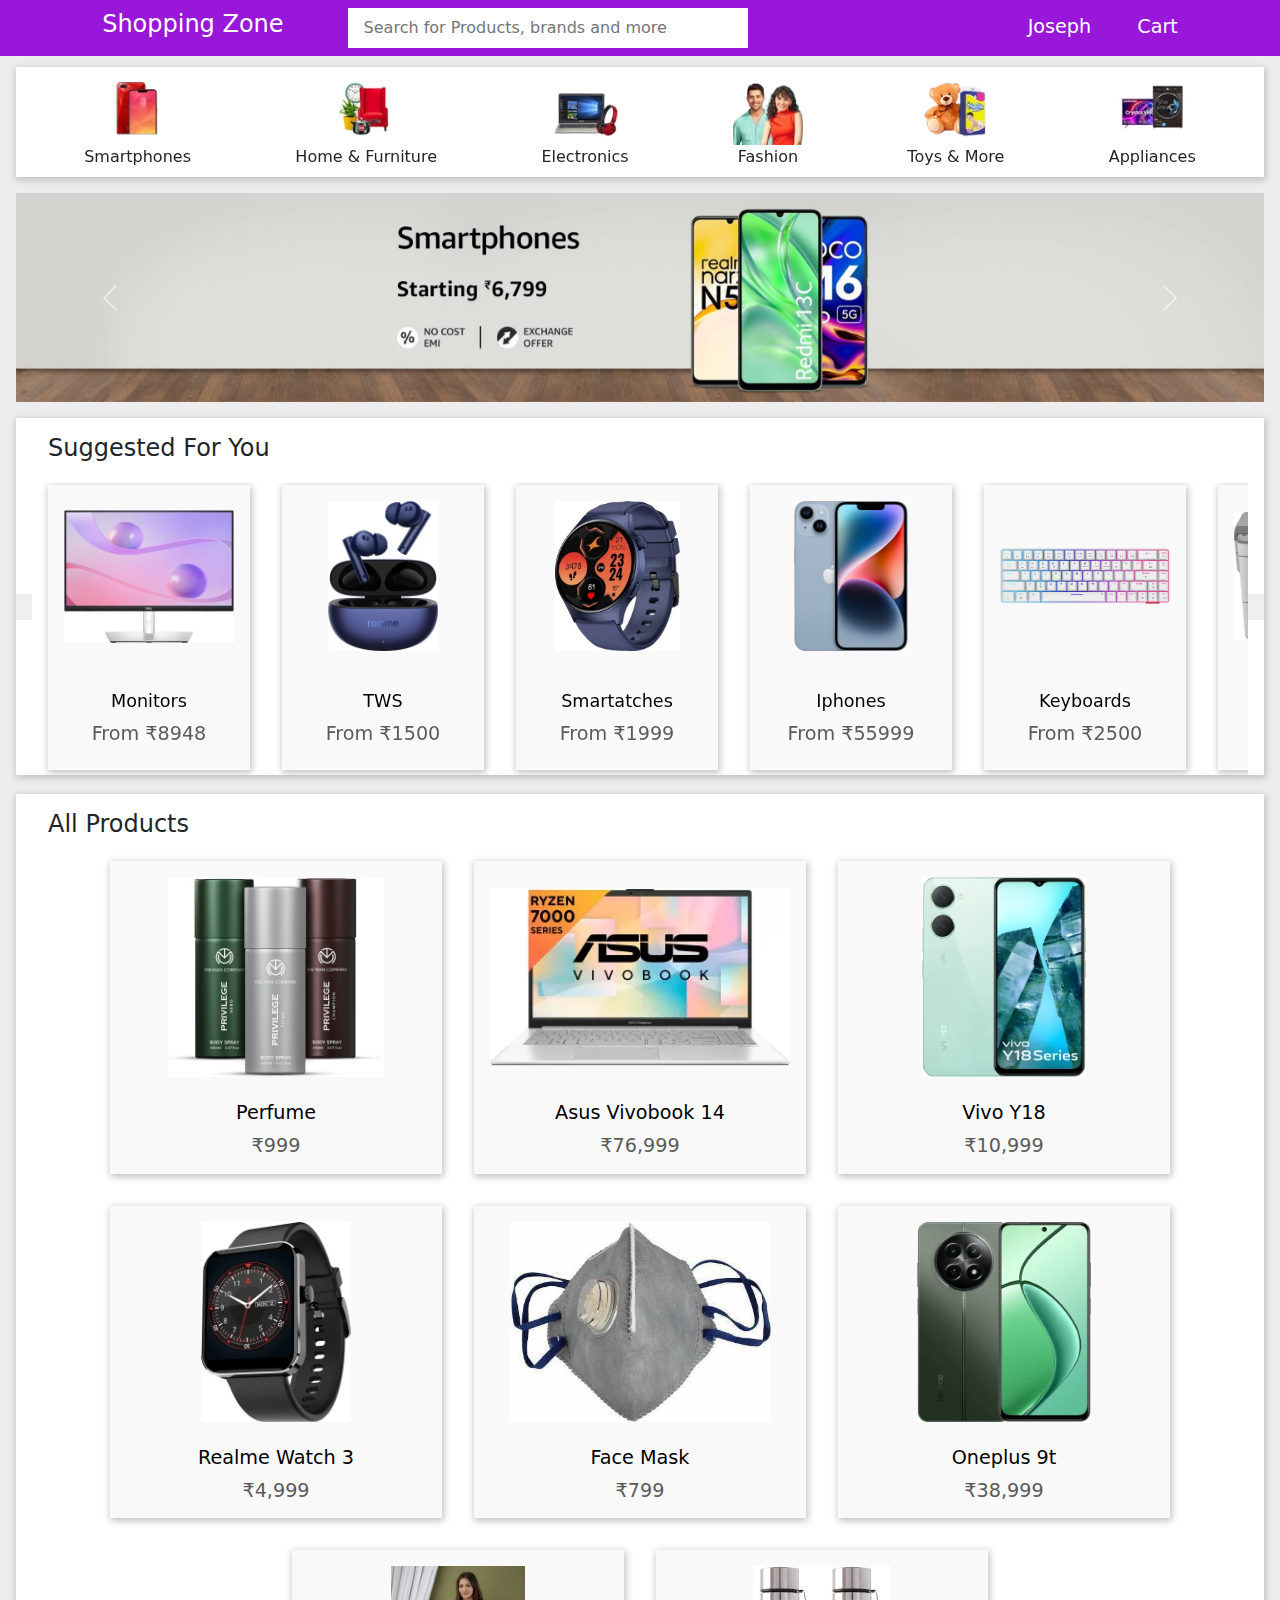
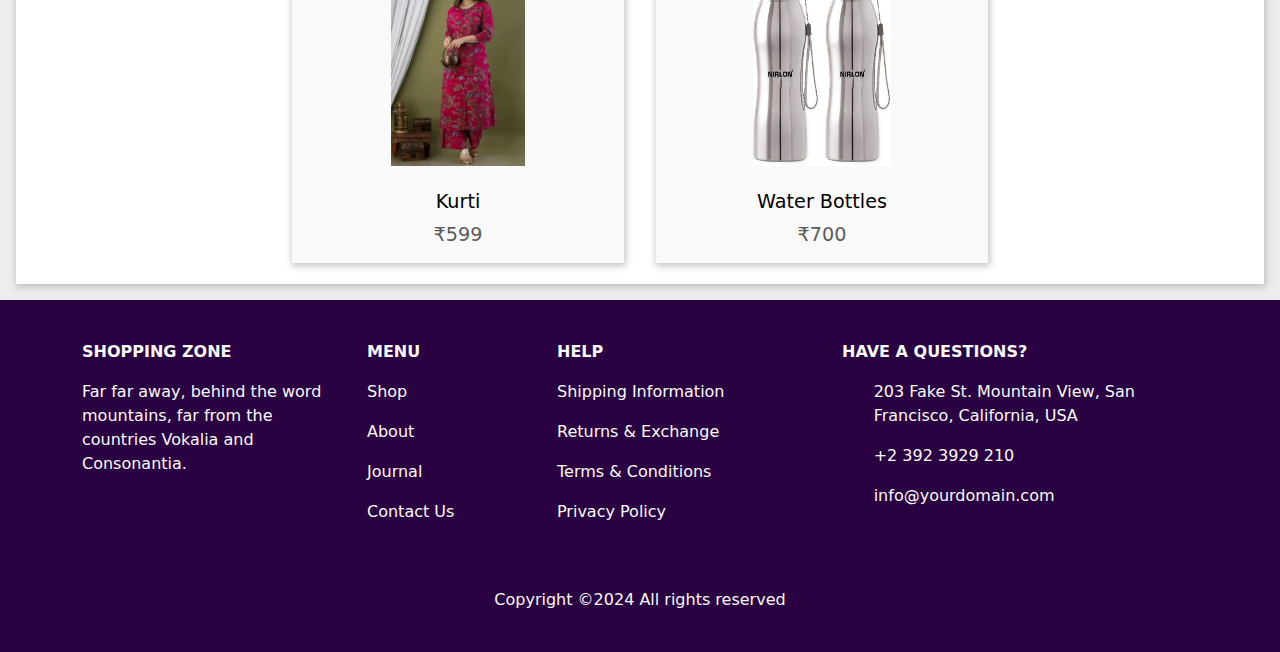
==== commit 321a0d52: "j" ====
--- a/index.html
+++ b/index.html
@@ -7,6 +7,7 @@
     <link rel="shortcut icon" href="images/logo.png" type="image/x-icon">
     <link href="https://cdn.jsdelivr.net/npm/bootstrap@5.3.3/dist/css/bootstrap.min.css" rel="stylesheet" integrity="sha384-QWTKZyjpPEjISv5WaRU9OFeRpok6YctnYmDr5pNlyT2bRjXh0JMhjY6hW+ALEwIH" crossorigin="anonymous" />
     <link rel="stylesheet" href="https://cdnjs.cloudflare.com/ajax/libs/font-awesome/6.4.2/css/all.min.css" integrity="sha512-z3gLpd7yknf1YoNbCzqRKc4qyor8gaKU1qmn+CShxbuBusANI9QpRohGBreCFkKxLhei6S9CQXFEbbKuqLg0DA==" crossorigin="anonymous" referrerpolicy="no-referrer" />
+    <link href="https://unpkg.com/aos@2.3.1/dist/aos.css" rel="stylesheet">
     <link rel="stylesheet" href="css/style.css">
 </head>
 <body>
@@ -20,7 +21,7 @@
             <form action="">
               <input type="search" name="searchInput" placeholder="Search for Products, brands and more" id="searchInput" />
               <div>
-                <i class="fa-solid fa-magnifying-glass"></i>
+                <a href="search.html"><i class="fa-solid fa-magnifying-glass"></i></a>
               </div>
             </form>
           </div>
@@ -61,27 +62,27 @@
       <section> 
         <!-- Head Section Starts Here -->
         <div class="head">
-            <div class="head-content">
+            <div class="head-content" data-aos="zoom-in">
                 <img src="images/head1.webp" alt="Image">
                 <span>Smartphones</span>
             </div>
-            <div class="head-content">
+            <div class="head-content" data-aos="zoom-in">
                 <img src="images/head3.webp" alt="Image">
                 <span>Home & Furniture</span>
             </div>
-            <div class="head-content">
+            <div class="head-content" data-aos="zoom-in">
                 <img src="images/head4.webp" alt="Image">
                 <span>Electronics</span>
             </div>
-            <div class="head-content">
+            <div class="head-content" data-aos="zoom-in">
                 <img src="images/head5.webp" alt="Image">
                 <span>Fashion</span>
             </div>
-            <div class="head-content">
+            <div class="head-content" data-aos="zoom-in">
                 <img src="images/head6.webp" alt="Image">
                 <span>Toys & More</span>
             </div>
-            <div class="head-content">
+            <div class="head-content" data-aos="zoom-in">
                 <img src="images/head7.webp" alt="Image">
                 <span>Appliances</span>
             </div>
@@ -122,7 +123,9 @@
             <div>
                 <h5>Suggested For You</h5>
             </div>
-            <div class="product-row">
+            <button class="slide-left"><i class="fa-solid fa-angle-left"></i></button>
+            <button class="slide-right"><i class="fa-solid fa-angle-right"></i></button>
+            <div class="product-row" data-aos="fade-right">
                 <!-- Products -->
                 <a href="product_details.html"> 
                   <div>
@@ -339,7 +342,13 @@
 
 
     <script src="js/nav.js"></script>
+    <script src="js/script.js"></script>
 
     <script src="https://cdn.jsdelivr.net/npm/bootstrap@5.3.3/dist/js/bootstrap.bundle.min.js" integrity="sha384-YvpcrYf0tY3lHB60NNkmXc5s9fDVZLESaAA55NDzOxhy9GkcIdslK1eN7N6jIeHz" crossorigin="anonymous"></script>
+
+    <script src="https://unpkg.com/aos@2.3.1/dist/aos.js"></script>
+    <script>
+      AOS.init();
+    </script>
 </body>
 </html>--- a/css/style.css
+++ b/css/style.css
@@ -24,12 +24,11 @@
 
 /* --- Navbar Starts here --- */
 .upper-layer {
-    position: absolute;
+    position: fixed;
     width: 100vw;
     height: 100vh;
     display: none;
-    /* background: rgba(0, 0, 0, 0.068); */
-    z-index: 5;
+    z-index: 4;
 }
 
 nav {
@@ -38,6 +37,10 @@
     justify-content: space-between;
     align-items: center;
     padding: 0 7.98%;
+    position: sticky;
+    top: 0;
+    left: 0;
+    z-index: 2;
 }
 
 .container {
@@ -110,7 +113,7 @@
 }
 
 .nav-menu {
-    position: absolute;
+    position: fixed;
     right: 10%;
     background-color: white;
     width: max-content;
@@ -213,6 +216,28 @@
     padding: 0 0 0.7rem 1rem;
 }
 
+.suggested-products button{
+    padding: 0.8rem 0.5rem;
+    position: absolute;
+    margin-top: 7rem;
+    border: none;
+    font-size: 1.3rem;
+    z-index: 1;
+}
+
+.suggested-products button:hover{
+   background-color: rgb(200, 200, 200);
+   color: white;
+}
+
+.suggested-products .slide-left{
+   left: 1rem;
+}
+
+.suggested-products .slide-right{
+   right: 1rem;
+}
+
 .suggested-products .product-row {
     display: flex;
     gap: 2rem;
@@ -365,7 +390,6 @@
     }
 
     .nav-menu {
-        position: absolute;
         right: 4.2%;
     }
 
@@ -425,7 +449,6 @@
     }
 
     .nav-menu {
-        position: absolute;
         right: 3.6%;
     }
 
@@ -458,6 +481,10 @@
         font-size: 1rem;
     }
 
+    .suggested-products button{
+       display: none;
+    }
+
     /* --- Media for All Products Section --- */
     .all-products h5 {
         font-size: 1.3rem;
@@ -520,7 +547,6 @@
     }
 
     .nav-menu {
-        position: absolute;
         right: 2%;
     }
 
@@ -580,6 +606,10 @@
     .suggested-products .product-row div p {
         font-size: 0.7rem;
     }
+
+    .suggested-products button{
+        display: none;
+     }
 
     /* --- Media for All Products Section --- */
     .all-products {
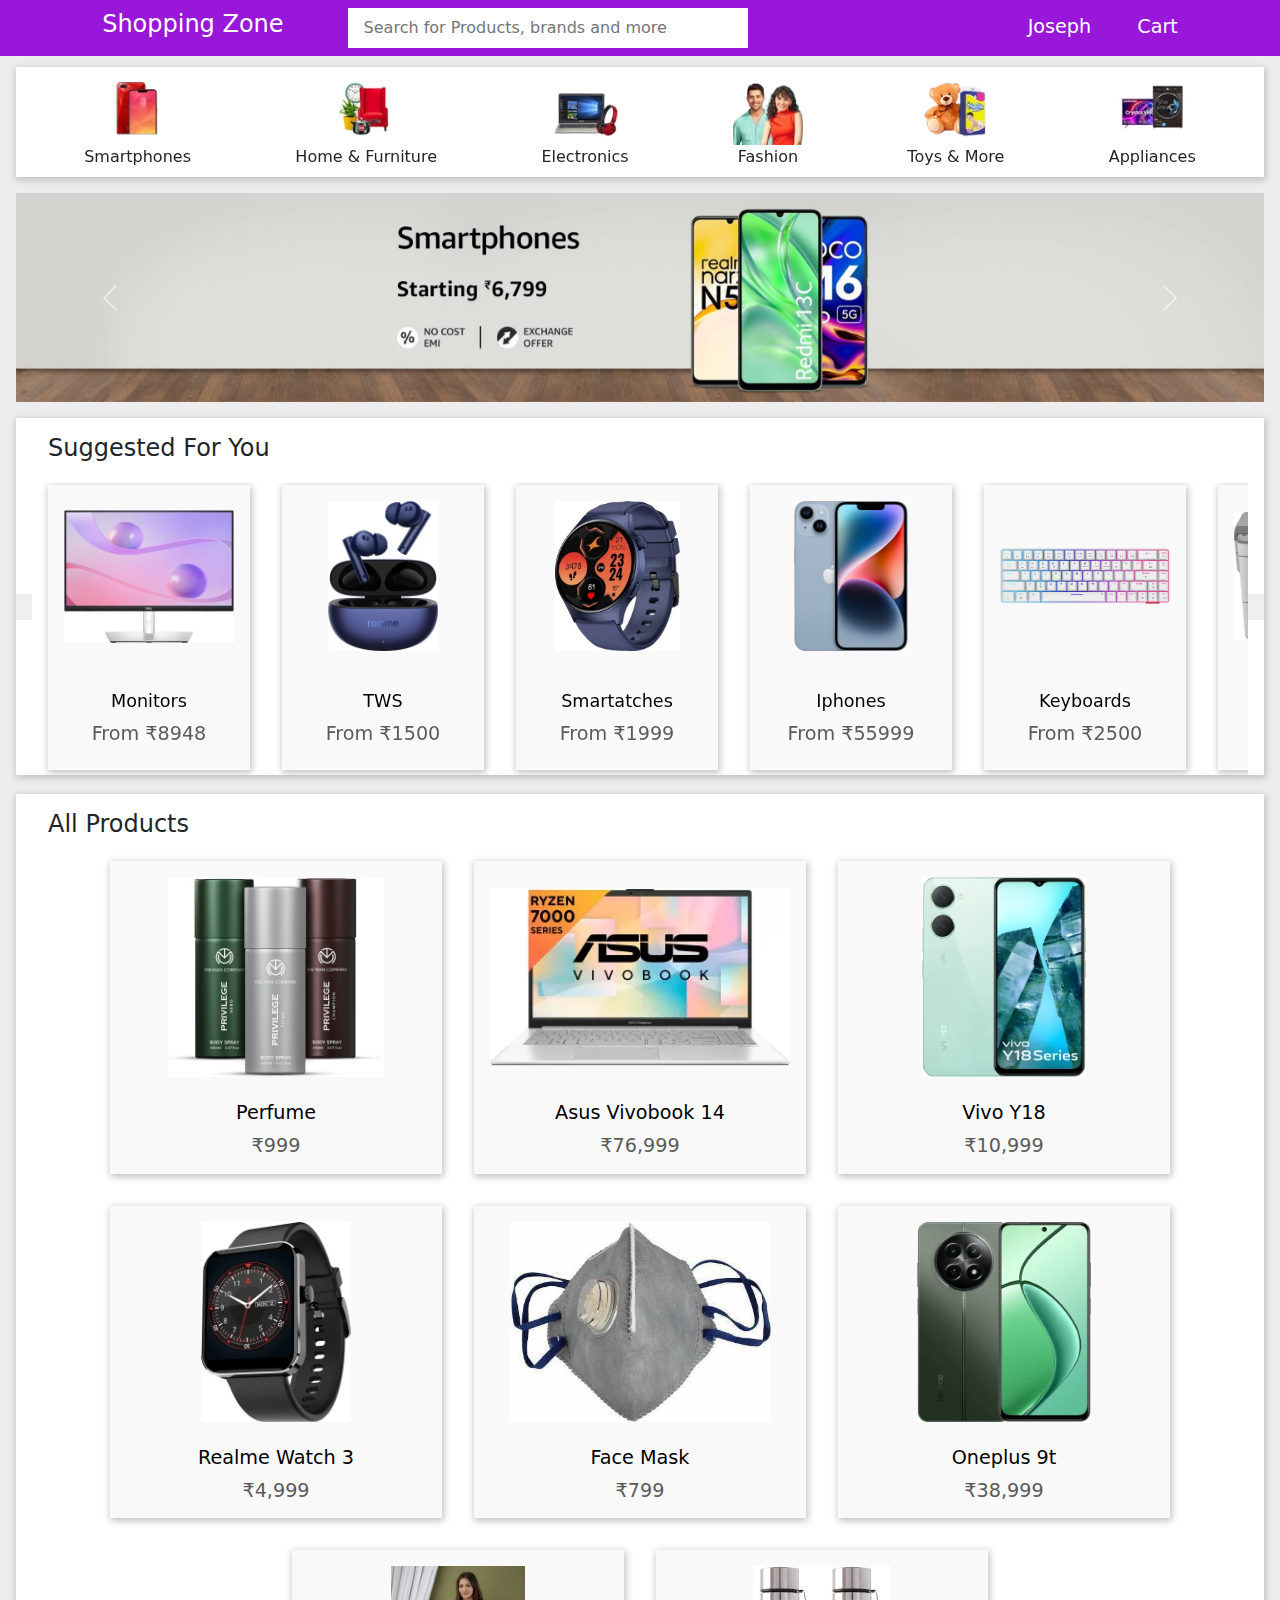
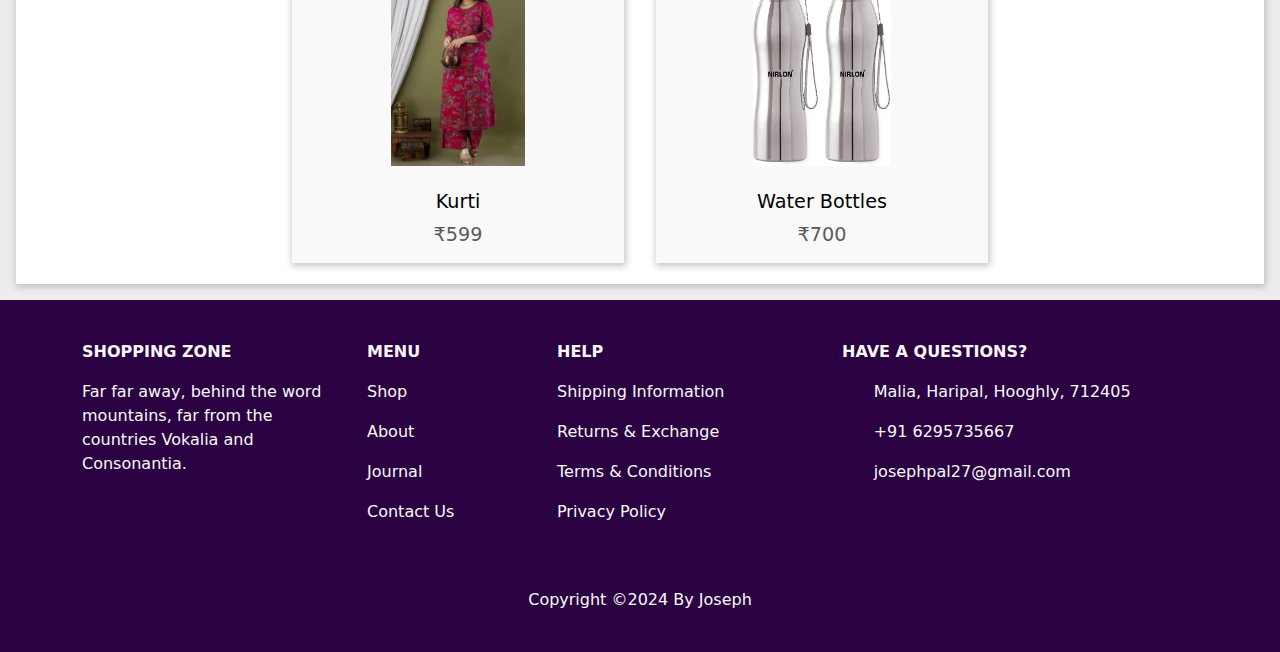
==== commit b87897d3: "responsiveness added" ====
--- a/index.html
+++ b/index.html
@@ -1,3 +1,4 @@
+
 <!DOCTYPE html>
 <html lang="en">
 <head>
@@ -53,7 +54,7 @@
             <a href="index.html"><i class="fa-solid fa-house-chimney"></i> <span>Home</span></a>
         </div>
         <div class="menu">
-          <a href="#"><i class="fa-solid fa-power-off"></i> <span>Logout</span></a>
+          <a href=""><i class="fa-solid fa-power-off"></i> <span>Logout</span></a>
         </div>
       </div>
       <!-- Navbar Ends Here -->
@@ -307,7 +308,7 @@
               <i class="fa-solid fa-location-dot"></i>
             </div>
             <div class="col col-11">
-              <span>203 Fake St. Mountain View, San Francisco, California, USA</span>
+              <span>Malia, Haripal, Hooghly, 712405</span>
             </div>
           </div>
 
@@ -316,7 +317,7 @@
               <i class="fa-solid fa-phone"></i>
             </div>
             <div class="col col-11">
-              <span>+2 392 3929 210</span>
+              <span>+91 6295735667</span>
             </div>
           </div>
 
@@ -325,7 +326,7 @@
               <i class="fa-solid fa-envelope"></i>
             </div>
             <div class="col col-11">
-              <span>info@yourdomain.com</span>
+              <span>josephpal27@gmail.com</span>
             </div>
           </div>
 
@@ -334,7 +335,7 @@
       </div>
     </div>
     <div class="text-center pt-5 text-light">
-      <p>Copyright ©2024 All rights reserved</span>
+      <p>Copyright ©2024 By Joseph</span>
       </p>
     </div>
   </div>
@@ -350,5 +351,6 @@
     <script>
       AOS.init();
     </script>
+    
 </body>
 </html>